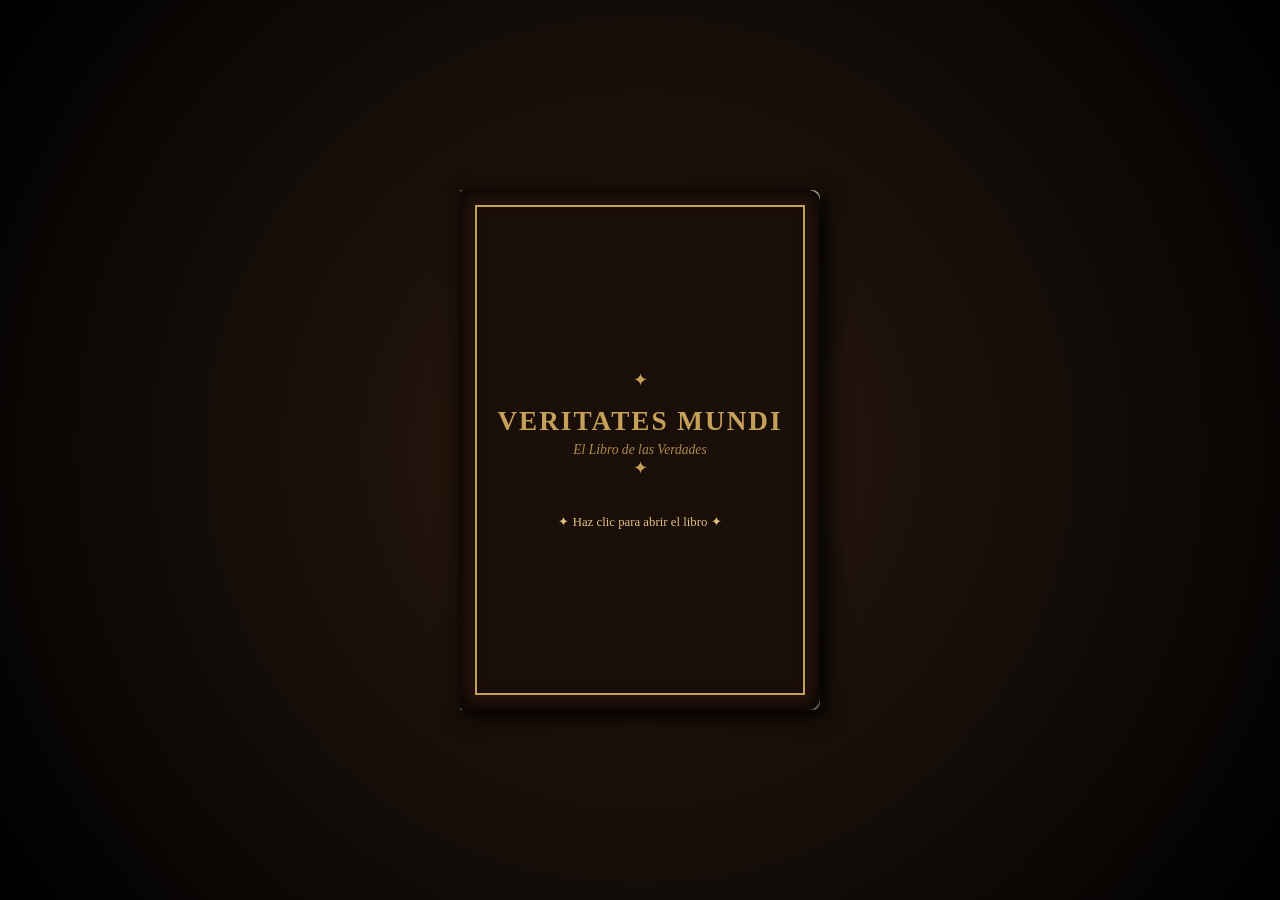
==== index.html @ 075aea76 "hola" ====
<!DOCTYPE html>
<html lang="es">
<head>
  <meta charset="UTF-8">
  <meta name="viewport" content="width=device-width, initial-scale=1.0">
  <title>Veritates Mundi — El Libro de las Verdades</title>
  
  <link rel="stylesheet" href="css/base.css">
  <link rel="stylesheet" href="css/book.css">
  <link rel="stylesheet" href="css/navigation.css">
  <link rel="stylesheet" href="css/animation.css">
</head>
<body>

  <!-- Fondo atmosférico de biblioteca -->
  <div class="bg-library"></div>

  <!-- Contenedor del Libro 3D -->
  <main class="book-container">
    <div class="book closed" id="book">
      
      <!-- Portada con doble cara 3D -->
      <div class="cover front-cover" id="cover-front">
        <!-- Cara Exterior (Frontal) -->
        <div class="cover-face cover-front-face">
          <div class="cover-design">
            <div class="ornament">✦</div>
            <h1 class="book-title">VERITATES MUNDI</h1>
            <p class="book-subtitle">El Libro de las Verdades</p>
            <div class="ornament">✦</div>
            <p class="click-hint">✦ Haz clic para abrir el libro ✦</p>
          </div>
        </div>
        <!-- Cara Interior (Visible al abrir) -->
        <div class="cover-face cover-back-face">
          <div class="inside-cover-design">
            <div class="watermark-symbol">⚖</div>
            <p class="ex-libris">EX LIBRIS VERITATIS</p>
            <p class="inside-quote">"La verdad prevalece sobre el tiempo y la incertidumbre."</p>
          </div>
        </div>
      </div>

      <!-- Hojas del Libro -->
      <div class="pages-container">
        
        <!-- Página 1: Introducción -->
        <section class="page page-1 active" id="page-1">
          <div class="page-content">
            <span class="page-number">PÁGINA I</span>
            <h2 class="page-title">Bienvenido a Veritates Mundi</h2>
            <div class="divider">✦ ✦ ✦</div>
            <p class="intro-text">
              Has abierto el compendio que alberga el análisis del conocimiento digital. Este artefacto combina la sabiduría analítica antigua con el rigor tecnológico moderno.
            </p>
            <p class="intro-text">
              Utiliza la navegación para explorar las herramientas de verificación de portales web y análisis profundo de manuscritos.
            </p>
          </div>
        </section>

        <!-- Página 2: Analizador URL (Reserva Fase 5) -->
        <section class="page page-2" id="page-2">
          <div class="page-content">
            <span class="page-number">PÁGINA II</span>
            <h2 class="page-title">Analizador de URL</h2>
            <div class="divider">✦ ✦ ✦</div>
            <p class="intro-text">Próximamente (Fase 5): Buscador y analizador de sitios web mediante URL con métricas simuladas de confiabilidad.</p>
          </div>
        </section>

        <!-- Página 3: Analizador de Documentos (Reserva Fase 7) -->
        <section class="page page-3" id="page-3">
          <div class="page-content">
            <span class="page-number">PÁGINA III</span>
            <h2 class="page-title">Analizador de Documentos</h2>
            <div class="divider">✦ ✦ ✦</div>
            <p class="intro-text">Próximamente (Fase 7): Análisis de archivos PDF / Word, visor interactivo y estimador de Inteligencia Artificial.</p>
          </div>
        </section>

      </div>

      <!-- Contratapa posterior -->
      <div class="cover back-cover"></div>
    </div>
  </main>

  <!-- Barra de Navegación UI -->
  <nav class="book-controls hidden" id="book-controls">
    <button id="btn-prev" class="nav-btn" disabled>&larr; Anterior</button>
    <span id="page-indicator" class="page-indicator">Página 1 de 3</span>
    <button id="btn-next" class="nav-btn">Siguiente &rarr;</button>
    <button id="btn-close" class="nav-btn close-btn">Cerrar Libro</button>
  </nav>

  <!-- Carga Modular de Scripts -->
  <script src="js/navigation.js" defer></script>
  <script src="js/book.js" defer></script>
  <script src="js/app.js" defer></script>
</body>
</html>
---- css/base.css ----
* {
  box-sizing: border-box;
  margin: 0;
  padding: 0;
}

body {
  font-family: 'Georgia', 'Times New Roman', serif;
  background-color: #050403;
  color: #2c221e;
  height: 100vh;
  display: flex;
  justify-content: center;
  align-items: center;
  overflow: hidden;
}

.bg-library {
  position: fixed;
  top: 0;
  left: 0;
  width: 100vw;
  height: 100vh;
  background: radial-gradient(circle at center, #2c1a0e 0%, #0d0906 70%, #000000 100%);
  z-index: -1;
}

.hidden {
  display: none !important;
}
---- css/book.css ----
.book-container {
  perspective: 1800px;
  display: flex;
  justify-content: center;
  align-items: center;
  width: 100%;
  height: 100%;
}

.book {
  width: 360px;
  height: 520px;
  position: relative;
  transform-style: preserve-3d;
  transition: transform 1s cubic-bezier(0.25, 1, 0.5, 1);
}

.book.closed {
  cursor: pointer;
}

.book.closed:hover {
  transform: scale(1.03) rotateY(-3deg);
}

.book.open {
  transform: translateX(170px);
}

/* Portada */
.cover.front-cover {
  position: absolute;
  width: 100%;
  height: 100%;
  transform-origin: left center;
  transform-style: preserve-3d;
  transition: transform 1.2s cubic-bezier(0.25, 1, 0.5, 1);
  z-index: 20;
}

.book.open .front-cover {
  transform: rotateY(-180deg);
}

/* Doble cara 3D */
.cover-face {
  position: absolute;
  width: 100%;
  height: 100%;
  backface-visibility: hidden;
  border-radius: 4px 12px 12px 4px;
  box-shadow: inset 0 0 20px #000, 5px 5px 25px rgba(0,0,0,0.8);
}

.cover-front-face {
  background: #23120b;
  transform: rotateY(0deg);
}

.cover-back-face {
  background: #1c0e08;
  transform: rotateY(180deg);
  border-radius: 12px 4px 4px 12px;
}

.cover-design {
  border: 2px solid #c5a059;
  margin: 15px;
  height: calc(100% - 30px);
  display: flex;
  flex-direction: column;
  justify-content: center;
  align-items: center;
  text-align: center;
  color: #c5a059;
  padding: 20px;
  background: rgba(0,0,0,0.25);
}

.inside-cover-design {
  border: 1px dashed #8c6d37;
  margin: 15px;
  height: calc(100% - 30px);
  display: flex;
  flex-direction: column;
  justify-content: center;
  align-items: center;
  text-align: center;
  color: #a8884d;
  padding: 20px;
  background: rgba(0, 0, 0, 0.4);
}

.watermark-symbol {
  font-size: 2.5rem;
  opacity: 0.4;
  margin-bottom: 10px;
}

.ex-libris {
  font-size: 0.9rem;
  letter-spacing: 2px;
  font-weight: bold;
  margin-bottom: 15px;
}

.inside-quote {
  font-size: 0.8rem;
  font-style: italic;
  opacity: 0.7;
  line-height: 1.4;
}

.book-title {
  font-size: 1.7rem;
  letter-spacing: 2px;
  margin: 15px 0 5px 0;
}

.book-subtitle {
  font-size: 0.85rem;
  font-style: italic;
  opacity: 0.85;
}

.ornament {
  font-size: 1.1rem;
  color: #c5a059;
}

.click-hint {
  margin-top: 35px;
  font-size: 0.8rem;
  color: #e2c083;
  animation: pulse 2s infinite;
}

/* Páginas */
.pages-container {
  width: 100%;
  height: 100%;
  position: absolute;
  background: #f2e8cf;
  border-radius: 2px 8px 8px 2px;
  box-shadow: inset 0 0 25px rgba(0,0,0,0.2), 5px 5px 15px rgba(0,0,0,0.5);
}

.page {
  position: absolute;
  width: 100%;
  height: 100%;
  padding: 40px 30px;
  opacity: 0;
  pointer-events: none;
  transition: opacity 0.4s ease-in-out;
}

.page.active {
  opacity: 1;
  pointer-events: auto;
}

.page-content {
  height: 100%;
  display: flex;
  flex-direction: column;
  align-items: center;
  text-align: center;
}

.page-number {
  font-size: 0.75rem;
  letter-spacing: 1px;
  color: #8b5a2b;
  margin-bottom: 15px;
}

.page-title {
  font-size: 1.35rem;
  color: #3d2612;
  margin-bottom: 8px;
}

.divider {
  font-size: 0.7rem;
  color: #c5a059;
  letter-spacing: 4px;
  margin-bottom: 20px;
}

.intro-text {
  font-size: 0.95rem;
  line-height: 1.6;
  color: #4a3728;
  margin-bottom: 15px;
}

.back-cover {
  position: absolute;
  width: 100%;
  height: 100%;
  background: #1a0b06;
  border-radius: 4px 12px 12px 4px;
  box-shadow: inset 0 0 20px #000;
  transform: translateZ(-4px);
}
---- css/navigation.css ----
.book-controls {
  position: fixed;
  bottom: 25px;
  display: flex;
  align-items: center;
  gap: 12px;
  background: rgba(15, 10, 6, 0.92);
  padding: 10px 22px;
  border-radius: 25px;
  border: 1px solid #c5a059;
  box-shadow: 0 4px 20px rgba(0,0,0,0.7);
  z-index: 100;
}

.nav-btn {
  background: transparent;
  border: 1px solid #c5a059;
  color: #c5a059;
  padding: 7px 16px;
  border-radius: 4px;
  cursor: pointer;
  font-family: inherit;
  font-size: 0.85rem;
  transition: all 0.3s ease;
}

.nav-btn:hover:not(:disabled) {
  background: #c5a059;
  color: #1a1008;
}

.nav-btn:disabled {
  opacity: 0.3;
  cursor: not-allowed;
}

.close-btn {
  border-color: #a84b4b;
  color: #e07a7a;
}

.close-btn:hover:not(:disabled) {
  background: #a84b4b;
  color: #fff;
}

.page-indicator {
  color: #f2e8cf;
  font-size: 0.85rem;
  margin: 0 8px;
}
---- css/animation.css ----
@keyframes pulse {
  0%, 100% { opacity: 0.4; }
  50% { opacity: 1; }
}
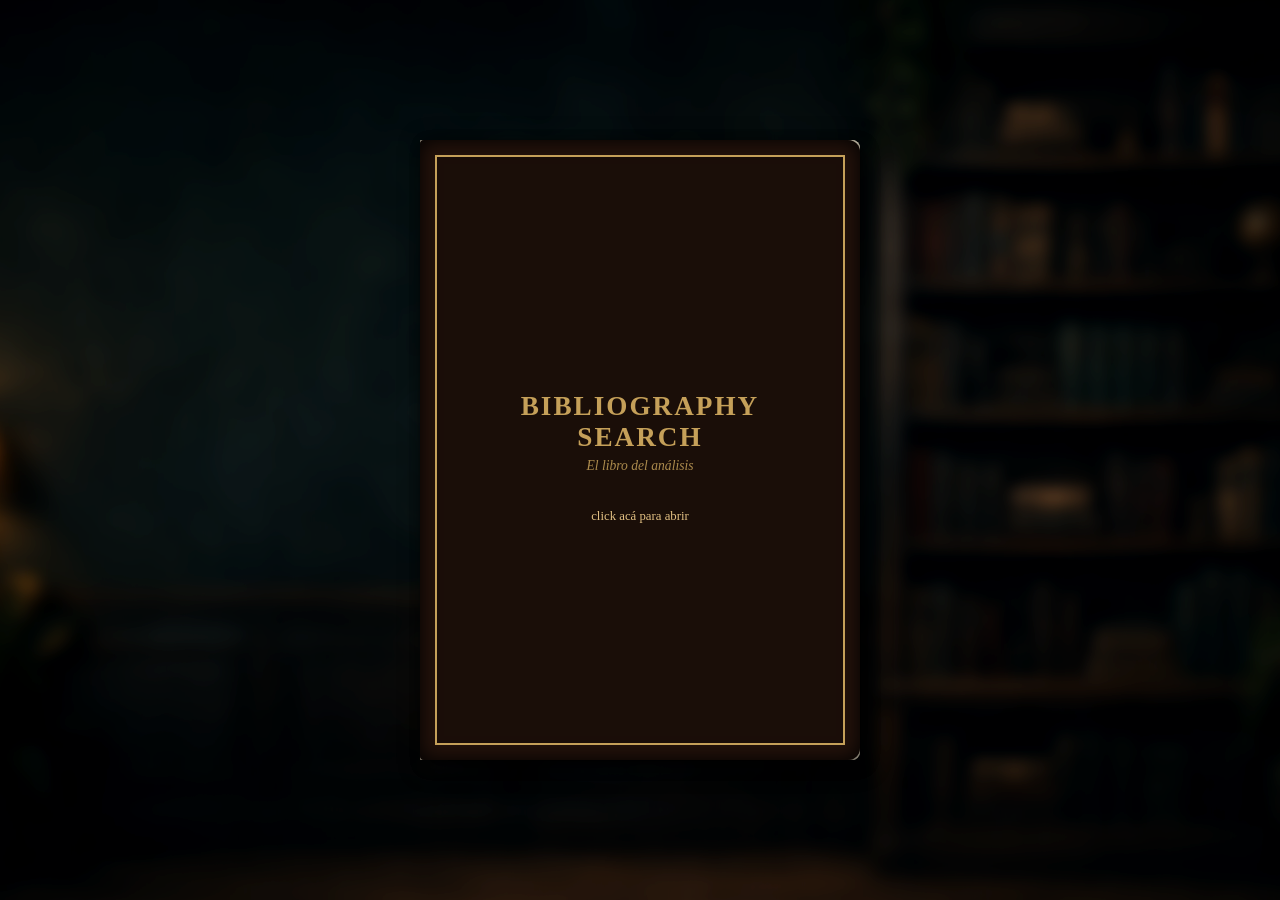
==== commit 2a6a6778: "dia 2" ====
--- a/index.html
+++ b/index.html
@@ -3,7 +3,7 @@
 <head>
   <meta charset="UTF-8">
   <meta name="viewport" content="width=device-width, initial-scale=1.0">
-  <title>Veritates Mundi — El Libro de las Verdades</title>
+  <title>Bibliography Search — El libro e análisis</title>
   
   <link rel="stylesheet" href="css/base.css">
   <link rel="stylesheet" href="css/book.css">
@@ -12,89 +12,93 @@
 </head>
 <body>
 
-  <!-- Fondo atmosférico de biblioteca -->
   <div class="bg-library"></div>
 
-  <!-- Contenedor del Libro 3D -->
   <main class="book-container">
     <div class="book closed" id="book">
       
-      <!-- Portada con doble cara 3D -->
+      <!-- PORTADA Y SU REVERSO (ANÁLISIS URL) -->
       <div class="cover front-cover" id="cover-front">
-        <!-- Cara Exterior (Frontal) -->
         <div class="cover-face cover-front-face">
           <div class="cover-design">
-            <div class="ornament">✦</div>
-            <h1 class="book-title">VERITATES MUNDI</h1>
-            <p class="book-subtitle">El Libro de las Verdades</p>
-            <div class="ornament">✦</div>
-            <p class="click-hint">✦ Haz clic para abrir el libro ✦</p>
+            <h1 class="book-title">BIBLIOGRAPHY SEARCH</h1>
+            <p class="book-subtitle">El libro del análisis</p>
+            <p class="click-hint">click acá para abrir</p>
           </div>
         </div>
-        <!-- Cara Interior (Visible al abrir) -->
         <div class="cover-face cover-back-face">
-          <div class="inside-cover-design">
-            <div class="watermark-symbol">⚖</div>
-            <p class="ex-libris">EX LIBRIS VERITATIS</p>
-            <p class="inside-quote">"La verdad prevalece sobre el tiempo y la incertidumbre."</p>
+          <div class="page-content">
+            <span class="page-number">PÁGINA I</span>
+            <h2 class="page-title">Análisis URL</h2>
+            <div class="divider">✦ ✦ ✦</div>
+            <p class="intro-text">[Aquí irá la herramienta del Analizador de URL]</p>
           </div>
         </div>
       </div>
 
-      <!-- Hojas del Libro -->
+      <!-- HOJAS INTERNAS EN 3D -->
       <div class="pages-container">
         
-        <!-- Página 1: Introducción -->
-        <section class="page page-1 active" id="page-1">
-          <div class="page-content">
-            <span class="page-number">PÁGINA I</span>
-            <h2 class="page-title">Bienvenido a Veritates Mundi</h2>
-            <div class="divider">✦ ✦ ✦</div>
-            <p class="intro-text">
-              Has abierto el compendio que alberga el análisis del conocimiento digital. Este artefacto combina la sabiduría analítica antigua con el rigor tecnológico moderno.
-            </p>
-            <p class="intro-text">
-              Utiliza la navegación para explorar las herramientas de verificación de portales web y análisis profundo de manuscritos.
-            </p>
+        <!-- HOJA 1:
+             - Frente: Instrucciones URL
+             - Reverso: Análisis PDF
+        -->
+        <div class="paper" id="paper-1">
+          <div class="paper-face paper-front">
+            <div class="page-content">
+              <span class="page-number">PÁGINA II</span>
+              <h2 class="page-title">Instrucciones de Uso</h2>
+              <div class="divider">✦ ✦ ✦</div>
+              <p class="intro-text">
+                Ingresa una dirección URL en el panel izquierdo para evaluar la veracidad y métricas de confiabilidad del portal web.
+              </p>
+            </div>
           </div>
-        </section>
+          <div class="paper-face paper-back">
+            <div class="page-content">
+              <span class="page-number">PÁGINA III</span>
+              <h2 class="page-title">Análisis PDF</h2>
+              <div class="divider">✦ ✦ ✦</div>
+              <p class="intro-text">[Aquí irá la herramienta de lectura y análisis de PDF]</p>
+            </div>
+          </div>
+        </div>
 
-        <!-- Página 2: Analizador URL (Reserva Fase 5) -->
-        <section class="page page-2" id="page-2">
-          <div class="page-content">
-            <span class="page-number">PÁGINA II</span>
-            <h2 class="page-title">Analizador de URL</h2>
-            <div class="divider">✦ ✦ ✦</div>
-            <p class="intro-text">Próximamente (Fase 5): Buscador y analizador de sitios web mediante URL con métricas simuladas de confiabilidad.</p>
+        <!-- HOJA 2:
+             - Frente: Instrucciones PDF
+        -->
+        <div class="paper" id="paper-2">
+          <div class="paper-face paper-front">
+            <div class="page-content">
+              <span class="page-number">PÁGINA IV</span>
+              <h2 class="page-title">Instrucciones de Uso</h2>
+              <div class="divider">✦ ✦ ✦</div>
+              <p class="intro-text">
+                Sube un archivo en formato PDF/Word a la herramienta de la izquierda para escanear su autenticidad mediante IA.
+              </p>
+            </div>
           </div>
-        </section>
-
-        <!-- Página 3: Analizador de Documentos (Reserva Fase 7) -->
-        <section class="page page-3" id="page-3">
-          <div class="page-content">
-            <span class="page-number">PÁGINA III</span>
-            <h2 class="page-title">Analizador de Documentos</h2>
-            <div class="divider">✦ ✦ ✦</div>
-            <p class="intro-text">Próximamente (Fase 7): Análisis de archivos PDF / Word, visor interactivo y estimador de Inteligencia Artificial.</p>
+          <div class="paper-face paper-back">
+            <div class="page-content">
+              <span class="page-number">FIN</span>
+              <h2 class="page-title">Fin del Tomo</h2>
+            </div>
           </div>
-        </section>
+        </div>
 
       </div>
 
-      <!-- Contratapa posterior -->
       <div class="cover back-cover"></div>
     </div>
   </main>
 
-  <!-- Barra de Navegación UI -->
   <nav class="book-controls hidden" id="book-controls">
     <button id="btn-prev" class="nav-btn" disabled>&larr; Anterior</button>
-    <span id="page-indicator" class="page-indicator">Página 1 de 3</span>
+    <span id="page-indicator" class="page-indicator">Sección 1 de 2</span>
     <button id="btn-next" class="nav-btn">Siguiente &rarr;</button>
     <button id="btn-close" class="nav-btn close-btn">Cerrar Libro</button>
   </nav>
 
-  <!-- Carga Modular de Scripts -->
   <script src="js/navigation.js" defer></script>
   <script src="js/book.js" defer></script>
   <script src="js/app.js" defer></script>
--- a/css/base.css
+++ b/css/base.css
@@ -5,26 +5,60 @@
 }
 
 body {
-  font-family: 'Georgia', 'Times New Roman', serif;
-  background-color: #050403;
-  color: #2c221e;
+  margin: 0;
+  padding: 0;
+  width: 100vw;
   height: 100vh;
-  display: flex;
-  justify-content: center;
-  align-items: center;
   overflow: hidden;
+  position: relative;
+  font-family: 'Cinzel', serif, Georgia;
 }
 
+/* FONDO FIJO, DIFUMINADO Y OSCURECIDO */
+body::before {
+  content: '';
+  position: fixed;
+  top: -20px;
+  left: -20px;
+  right: -20px;
+  bottom: -20px;
+  z-index: -1;
+  background-image: url('assets/background.png'); /* Ajusta la ruta a tu imagen */
+  background-size: cover;
+  background-position: center;
+  background-repeat: no-repeat;
+  
+  /* Filtros para desenfocar y oscurecer */
+  filter: blur(8px) brightness(1.9) contrast(1.1);
+  
+  /* Evita bordes blancos causados por el blur */
+  transform: scale(1.05);
+}
+
+/* OVERLAY ADICIONAL PARA OSCURECER DE FORMA UNIFORME */
 .bg-library {
   position: fixed;
   top: 0;
   left: 0;
-  width: 100vw;
-  height: 100vh;
-  background: radial-gradient(circle at center, #2c1a0e 0%, #0d0906 70%, #000000 100%);
+  width: 100%;
+  height: 100%;
+  background: rgba(0, 0, 0, 0.35); /* Capa extra de oscuridad */
   z-index: -1;
+  pointer-events: none;
 }
-
 .hidden {
   display: none !important;
+}
+@media (max-width: 768px) {
+  body::before {
+    /* Enfoca el lado derecho donde están la biblioteca y la luz */
+    background-position: 75% center;
+    
+    /* Menos desenfoque y más brillo para que se reconozca el entorno */
+    filter: blur(2px) brightness(0.85) contrast(1.05);
+  }
+
+  .bg-library {
+    background: rgba(0, 0, 0, 0.15); /* Capa casi transparente */
+  }
 }
--- a/css/book.css
+++ b/css/book.css
@@ -1,18 +1,25 @@
 .book-container {
-  perspective: 1800px;
+  perspective: 2000px;
+  position: fixed;
+  top: 0;
+  left: 0;
+  width: 100vw;
+  height: 100vh;
   display: flex;
   justify-content: center;
   align-items: center;
-  width: 100%;
-  height: 100%;
+  z-index: 10;
+  pointer-events: none;
 }
 
 .book {
-  width: 360px;
-  height: 520px;
+  width: 440px;
+  height: 620px;
   position: relative;
   transform-style: preserve-3d;
   transition: transform 1s cubic-bezier(0.25, 1, 0.5, 1);
+  pointer-events: auto;
+  margin: 0 auto;
 }
 
 .book.closed {
@@ -24,10 +31,10 @@
 }
 
 .book.open {
-  transform: translateX(170px);
-}
-
-/* Portada */
+  transform: translateX(180px);
+}
+
+/* PORTADA */
 .cover.front-cover {
   position: absolute;
   width: 100%;
@@ -35,19 +42,19 @@
   transform-origin: left center;
   transform-style: preserve-3d;
   transition: transform 1.2s cubic-bezier(0.25, 1, 0.5, 1);
-  z-index: 20;
+  z-index: 30;
 }
 
 .book.open .front-cover {
   transform: rotateY(-180deg);
 }
 
-/* Doble cara 3D */
 .cover-face {
   position: absolute;
   width: 100%;
   height: 100%;
   backface-visibility: hidden;
+  -webkit-backface-visibility: hidden;
   border-radius: 4px 12px 12px 4px;
   box-shadow: inset 0 0 20px #000, 5px 5px 25px rgba(0,0,0,0.8);
 }
@@ -57,10 +64,14 @@
   transform: rotateY(0deg);
 }
 
+/* Lado interno de portada: PÁGINA I (Análisis URL) */
 .cover-back-face {
-  background: #1c0e08;
-  transform: rotateY(180deg);
+  background: #f2e8cf;
+  transform: rotateY(-180deg); /* Invertido para alineación exacta */
   border-radius: 12px 4px 4px 12px;
+  color: #2c221e;
+  padding: 40px 30px;
+  box-shadow: inset -10px 0 20px rgba(0,0,0,0.15);
 }
 
 .cover-design {
@@ -77,87 +88,61 @@
   background: rgba(0,0,0,0.25);
 }
 
-.inside-cover-design {
-  border: 1px dashed #8c6d37;
-  margin: 15px;
-  height: calc(100% - 30px);
-  display: flex;
-  flex-direction: column;
-  justify-content: center;
-  align-items: center;
-  text-align: center;
-  color: #a8884d;
-  padding: 20px;
-  background: rgba(0, 0, 0, 0.4);
-}
-
-.watermark-symbol {
-  font-size: 2.5rem;
-  opacity: 0.4;
-  margin-bottom: 10px;
-}
-
-.ex-libris {
-  font-size: 0.9rem;
-  letter-spacing: 2px;
-  font-weight: bold;
-  margin-bottom: 15px;
-}
-
-.inside-quote {
-  font-size: 0.8rem;
-  font-style: italic;
-  opacity: 0.7;
-  line-height: 1.4;
-}
-
-.book-title {
-  font-size: 1.7rem;
-  letter-spacing: 2px;
-  margin: 15px 0 5px 0;
-}
-
-.book-subtitle {
-  font-size: 0.85rem;
-  font-style: italic;
-  opacity: 0.85;
-}
-
-.ornament {
-  font-size: 1.1rem;
-  color: #c5a059;
-}
-
-.click-hint {
-  margin-top: 35px;
-  font-size: 0.8rem;
-  color: #e2c083;
-  animation: pulse 2s infinite;
-}
-
-/* Páginas */
+.book-title { font-size: 1.7rem; letter-spacing: 2px; margin: 15px 0 5px; }
+.book-subtitle { font-size: 0.85rem; font-style: italic; opacity: 0.85; }
+.ornament { font-size: 1.1rem; color: #c5a059; }
+.click-hint { margin-top: 35px; font-size: 0.8rem; color: #e2c083; animation: pulse 2s infinite; }
+
+/* HOJAS INTERNAS 3D */
 .pages-container {
   width: 100%;
   height: 100%;
   position: absolute;
+  transform-style: preserve-3d;
+}
+
+.paper {
+  position: absolute;
+  width: 100%;
+  height: 100%;
+  transform-origin: left center;
+  transform-style: preserve-3d;
+  transition: transform 0.9s cubic-bezier(0.645, 0.045, 0.355, 1);
+}
+
+#paper-1 { z-index: 20; }
+#paper-2 { z-index: 10; }
+
+.paper.flipped {
+  transform: rotateY(-180deg);
+  z-index: 50 !important; /* Superpone a la portada interna sin fallos de render */
+}
+
+.paper-face {
+  position: absolute;
+  width: 100%;
+  height: 100%;
+  padding: 40px 30px;
   background: #f2e8cf;
+  backface-visibility: hidden;
+  -webkit-backface-visibility: hidden;
+}
+
+/* Cara Frontal de la hoja (Se ve a la derecha) */
+.paper-front {
+  transform: rotateY(0deg);
   border-radius: 2px 8px 8px 2px;
-  box-shadow: inset 0 0 25px rgba(0,0,0,0.2), 5px 5px 15px rgba(0,0,0,0.5);
-}
-
-.page {
-  position: absolute;
-  width: 100%;
-  height: 100%;
-  padding: 40px 30px;
-  opacity: 0;
-  pointer-events: none;
-  transition: opacity 0.4s ease-in-out;
-}
-
-.page.active {
-  opacity: 1;
-  pointer-events: auto;
+  box-shadow: inset 10px 0 20px rgba(0,0,0,0.15), 5px 5px 15px rgba(0,0,0,0.3);
+}
+
+/* Cara Trasera de la hoja (Se ve a la izquierda al voltear: PÁGINA III - Análisis PDF) */
+.paper-back {
+  transform: rotateY(-180deg); /* Corregido signo para ocultar la cara frontal */
+  border-radius: 8px 2px 2px 8px;
+  box-shadow: inset -10px 0 20px rgba(0,0,0,0.15), -5px 5px 15px rgba(0,0,0,0.3);
+  backface-visibility: hidden;
+  -webkit-backface-visibility: hidden;
+  transform-style: preserve-3d;
 }
 
 .page-content {
@@ -168,32 +153,10 @@
   text-align: center;
 }
 
-.page-number {
-  font-size: 0.75rem;
-  letter-spacing: 1px;
-  color: #8b5a2b;
-  margin-bottom: 15px;
-}
-
-.page-title {
-  font-size: 1.35rem;
-  color: #3d2612;
-  margin-bottom: 8px;
-}
-
-.divider {
-  font-size: 0.7rem;
-  color: #c5a059;
-  letter-spacing: 4px;
-  margin-bottom: 20px;
-}
-
-.intro-text {
-  font-size: 0.95rem;
-  line-height: 1.6;
-  color: #4a3728;
-  margin-bottom: 15px;
-}
+.page-number { font-size: 0.75rem; letter-spacing: 1px; color: #8b5a2b; margin-bottom: 15px; }
+.page-title { font-size: 1.35rem; color: #3d2612; margin-bottom: 8px; }
+.divider { font-size: 0.7rem; color: #c5a059; letter-spacing: 4px; margin-bottom: 20px; }
+.intro-text { font-size: 0.95rem; line-height: 1.6; color: #4a3728; margin-bottom: 15px; }
 
 .back-cover {
   position: absolute;
@@ -203,4 +166,54 @@
   border-radius: 4px 12px 12px 4px;
   box-shadow: inset 0 0 20px #000;
   transform: translateZ(-4px);
+}
+@media (max-width: 768px) {
+  .book-container {
+    perspective: 1000px;
+    overflow: hidden; /* Evita cualquier barra de desplazamiento accidental */
+  }
+
+  .book {
+    /* Tamaño dinámico basado en la pantalla */
+    width: 68vw;
+    max-width: 260px;
+    height: 60vh;
+    max-height: 400px;
+  }
+
+  /* Centrado exacto al abrir en móviles */
+  .book.open {
+    transform: translateX(28vw) scale(0.85);
+  }
+
+  .paper-face, .cover-back-face {
+    padding: 18px 12px;
+  }
+
+  .book-title {
+    font-size: 1.1rem;
+  }
+
+  .page-title {
+    font-size: 1rem;
+  }
+
+  .intro-text {
+    font-size: 0.75rem;
+    line-height: 1.3;
+  }
+}
+
+/* Para pantallas muy estrechas (≤ 420px) */
+@media (max-width: 420px) {
+  .book {
+    width: 65vw;
+    max-width: 230px;
+    height: 55vh;
+    max-height: 360px;
+  }
+
+  .book.open {
+    transform: translateX(25vw) scale(0.78);
+  }
 }
--- a/css/navigation.css
+++ b/css/navigation.css
@@ -1,15 +1,23 @@
 .book-controls {
   position: fixed;
-  bottom: 25px;
+  bottom: 30px;
+  left: 50%;
+  transform: translateX(-50%); /* Centrado horizontal absoluto */
   display: flex;
   align-items: center;
-  gap: 12px;
-  background: rgba(15, 10, 6, 0.92);
-  padding: 10px 22px;
-  border-radius: 25px;
+  gap: 15px;
+  background: rgba(20, 10, 5, 0.85);
+  padding: 12px 24px;
+  border-radius: 30px;
   border: 1px solid #c5a059;
-  box-shadow: 0 4px 20px rgba(0,0,0,0.7);
+  box-shadow: 0 10px 25px rgba(0, 0, 0, 0.6);
   z-index: 100;
+  transition: opacity 0.4s ease, transform 0.4s ease;
+}
+.book-controls.hidden {
+  opacity: 0;
+  pointer-events: none;
+  transform: translate(-50%, 20px); /* Transición suave al ocultarse */
 }
 
 .nav-btn {
@@ -48,4 +56,36 @@
   color: #f2e8cf;
   font-size: 0.85rem;
   margin: 0 8px;
+}
+/* ==========================================
+   CONTROLES RESPONSIVOS EN MÓVILES
+   ========================================== */
+
+@media (max-width: 768px) {
+  .book-controls {
+    bottom: 12px;
+    width: 94vw;
+    max-width: 380px;
+    padding: 6px 8px;
+    gap: 4px;
+    box-sizing: border-box;
+    display: flex;
+    flex-wrap: nowrap; /* Evita que el botón de cerrar baje a otra línea */
+    justify-content: space-between;
+    align-items: center;
+  }
+
+  .nav-btn {
+    padding: 5px 6px;
+    font-size: 0.65rem;
+    white-space: nowrap;
+    flex-shrink: 0;
+  }
+
+  .page-indicator {
+    font-size: 0.65rem;
+    white-space: nowrap;
+    text-align: center;
+    flex-shrink: 1;
+  }
 }
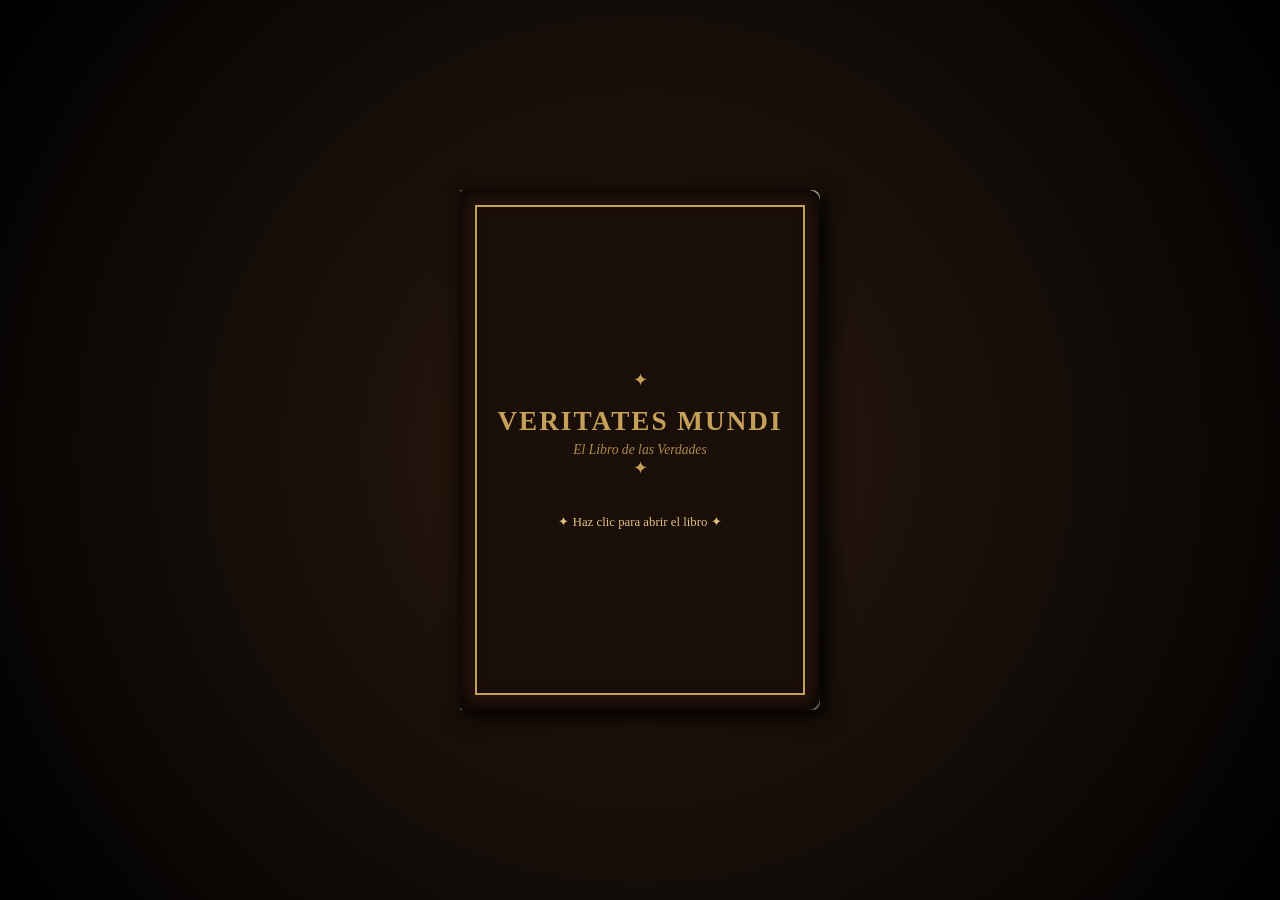
==== commit 78508b18: "Pruebas con la ia" ====
--- a/index.html
+++ b/index.html
@@ -3,7 +3,7 @@
 <head>
   <meta charset="UTF-8">
   <meta name="viewport" content="width=device-width, initial-scale=1.0">
-  <title>Bibliography Search — El libro e análisis</title>
+  <title>Veritates Mundi — El Libro de las Verdades</title>
   
   <link rel="stylesheet" href="css/base.css">
   <link rel="stylesheet" href="css/book.css">
@@ -12,93 +12,89 @@
 </head>
 <body>
 
+  <!-- Fondo atmosférico de biblioteca -->
   <div class="bg-library"></div>
 
+  <!-- Contenedor del Libro 3D -->
   <main class="book-container">
     <div class="book closed" id="book">
       
-      <!-- PORTADA Y SU REVERSO (ANÁLISIS URL) -->
+      <!-- Portada con doble cara 3D -->
       <div class="cover front-cover" id="cover-front">
+        <!-- Cara Exterior (Frontal) -->
         <div class="cover-face cover-front-face">
           <div class="cover-design">
-            <h1 class="book-title">BIBLIOGRAPHY SEARCH</h1>
-            <p class="book-subtitle">El libro del análisis</p>
-            <p class="click-hint">click acá para abrir</p>
+            <div class="ornament">✦</div>
+            <h1 class="book-title">VERITATES MUNDI</h1>
+            <p class="book-subtitle">El Libro de las Verdades</p>
+            <div class="ornament">✦</div>
+            <p class="click-hint">✦ Haz clic para abrir el libro ✦</p>
           </div>
         </div>
+        <!-- Cara Interior (Visible al abrir) -->
         <div class="cover-face cover-back-face">
-          <div class="page-content">
-            <span class="page-number">PÁGINA I</span>
-            <h2 class="page-title">Análisis URL</h2>
-            <div class="divider">✦ ✦ ✦</div>
-            <p class="intro-text">[Aquí irá la herramienta del Analizador de URL]</p>
+          <div class="inside-cover-design">
+            <div class="watermark-symbol">⚖</div>
+            <p class="ex-libris">EX LIBRIS VERITATIS</p>
+            <p class="inside-quote">"La verdad prevalece sobre el tiempo y la incertidumbre."</p>
           </div>
         </div>
       </div>
 
-      <!-- HOJAS INTERNAS EN 3D -->
+      <!-- Hojas del Libro -->
       <div class="pages-container">
         
-        <!-- HOJA 1:
-             - Frente: Instrucciones URL
-             - Reverso: Análisis PDF
-        -->
-        <div class="paper" id="paper-1">
-          <div class="paper-face paper-front">
-            <div class="page-content">
-              <span class="page-number">PÁGINA II</span>
-              <h2 class="page-title">Instrucciones de Uso</h2>
-              <div class="divider">✦ ✦ ✦</div>
-              <p class="intro-text">
-                Ingresa una dirección URL en el panel izquierdo para evaluar la veracidad y métricas de confiabilidad del portal web.
-              </p>
-            </div>
+        <!-- Página 1: Introducción -->
+        <section class="page page-1 active" id="page-1">
+          <div class="page-content">
+            <span class="page-number">PÁGINA I</span>
+            <h2 class="page-title">Bienvenido a Veritates Mundi</h2>
+            <div class="divider">✦ ✦ ✦</div>
+            <p class="intro-text">
+              Has abierto el compendio que alberga el análisis del conocimiento digital. Este artefacto combina la sabiduría analítica antigua con el rigor tecnológico moderno.
+            </p>
+            <p class="intro-text">
+              Utiliza la navegación para explorar las herramientas de verificación de portales web y análisis profundo de manuscritos.
+            </p>
           </div>
-          <div class="paper-face paper-back">
-            <div class="page-content">
-              <span class="page-number">PÁGINA III</span>
-              <h2 class="page-title">Análisis PDF</h2>
-              <div class="divider">✦ ✦ ✦</div>
-              <p class="intro-text">[Aquí irá la herramienta de lectura y análisis de PDF]</p>
-            </div>
+        </section>
+
+        <!-- Página 2: Analizador URL (Reserva Fase 5) -->
+        <section class="page page-2" id="page-2">
+          <div class="page-content">
+            <span class="page-number">PÁGINA II</span>
+            <h2 class="page-title">Analizador de URL</h2>
+            <div class="divider">✦ ✦ ✦</div>
+            <p class="intro-text">Próximamente (Fase 5): Buscador y analizador de sitios web mediante URL con métricas simuladas de confiabilidad.</p>
           </div>
-        </div>
+        </section>
 
-        <!-- HOJA 2:
-             - Frente: Instrucciones PDF
-        -->
-        <div class="paper" id="paper-2">
-          <div class="paper-face paper-front">
-            <div class="page-content">
-              <span class="page-number">PÁGINA IV</span>
-              <h2 class="page-title">Instrucciones de Uso</h2>
-              <div class="divider">✦ ✦ ✦</div>
-              <p class="intro-text">
-                Sube un archivo en formato PDF/Word a la herramienta de la izquierda para escanear su autenticidad mediante IA.
-              </p>
-            </div>
+        <!-- Página 3: Analizador de Documentos (Reserva Fase 7) -->
+        <section class="page page-3" id="page-3">
+          <div class="page-content">
+            <span class="page-number">PÁGINA III</span>
+            <h2 class="page-title">Analizador de Documentos</h2>
+            <div class="divider">✦ ✦ ✦</div>
+            <p class="intro-text">Próximamente (Fase 7): Análisis de archivos PDF / Word, visor interactivo y estimador de Inteligencia Artificial.</p>
           </div>
-          <div class="paper-face paper-back">
-            <div class="page-content">
-              <span class="page-number">FIN</span>
-              <h2 class="page-title">Fin del Tomo</h2>
-            </div>
-          </div>
-        </div>
+        </section>
 
       </div>
 
+      <!-- Contratapa posterior -->
       <div class="cover back-cover"></div>
     </div>
   </main>
 
+  <!-- Barra de Navegación UI -->
   <nav class="book-controls hidden" id="book-controls">
     <button id="btn-prev" class="nav-btn" disabled>&larr; Anterior</button>
-    <span id="page-indicator" class="page-indicator">Sección 1 de 2</span>
+    <span id="page-indicator" class="page-indicator">Página 1 de 3</span>
     <button id="btn-next" class="nav-btn">Siguiente &rarr;</button>
     <button id="btn-close" class="nav-btn close-btn">Cerrar Libro</button>
   </nav>
 
+  <!-- Carga Modular de Scripts -->
   <script src="js/navigation.js" defer></script>
   <script src="js/book.js" defer></script>
   <script src="js/app.js" defer></script>
--- a/css/base.css
+++ b/css/base.css
@@ -5,60 +5,26 @@
 }
 
 body {
-  margin: 0;
-  padding: 0;
-  width: 100vw;
+  font-family: 'Georgia', 'Times New Roman', serif;
+  background-color: #050403;
+  color: #2c221e;
   height: 100vh;
+  display: flex;
+  justify-content: center;
+  align-items: center;
   overflow: hidden;
-  position: relative;
-  font-family: 'Cinzel', serif, Georgia;
 }
 
-/* FONDO FIJO, DIFUMINADO Y OSCURECIDO */
-body::before {
-  content: '';
-  position: fixed;
-  top: -20px;
-  left: -20px;
-  right: -20px;
-  bottom: -20px;
-  z-index: -1;
-  background-image: url('assets/background.png'); /* Ajusta la ruta a tu imagen */
-  background-size: cover;
-  background-position: center;
-  background-repeat: no-repeat;
-  
-  /* Filtros para desenfocar y oscurecer */
-  filter: blur(8px) brightness(1.9) contrast(1.1);
-  
-  /* Evita bordes blancos causados por el blur */
-  transform: scale(1.05);
-}
-
-/* OVERLAY ADICIONAL PARA OSCURECER DE FORMA UNIFORME */
 .bg-library {
   position: fixed;
   top: 0;
   left: 0;
-  width: 100%;
-  height: 100%;
-  background: rgba(0, 0, 0, 0.35); /* Capa extra de oscuridad */
+  width: 100vw;
+  height: 100vh;
+  background: radial-gradient(circle at center, #2c1a0e 0%, #0d0906 70%, #000000 100%);
   z-index: -1;
-  pointer-events: none;
 }
+
 .hidden {
   display: none !important;
-}
-@media (max-width: 768px) {
-  body::before {
-    /* Enfoca el lado derecho donde están la biblioteca y la luz */
-    background-position: 75% center;
-    
-    /* Menos desenfoque y más brillo para que se reconozca el entorno */
-    filter: blur(2px) brightness(0.85) contrast(1.05);
-  }
-
-  .bg-library {
-    background: rgba(0, 0, 0, 0.15); /* Capa casi transparente */
-  }
 }
--- a/css/book.css
+++ b/css/book.css
@@ -1,25 +1,18 @@
 .book-container {
-  perspective: 2000px;
-  position: fixed;
-  top: 0;
-  left: 0;
-  width: 100vw;
-  height: 100vh;
+  perspective: 1800px;
   display: flex;
   justify-content: center;
   align-items: center;
-  z-index: 10;
-  pointer-events: none;
+  width: 100%;
+  height: 100%;
 }
 
 .book {
-  width: 440px;
-  height: 620px;
+  width: 360px;
+  height: 520px;
   position: relative;
   transform-style: preserve-3d;
   transition: transform 1s cubic-bezier(0.25, 1, 0.5, 1);
-  pointer-events: auto;
-  margin: 0 auto;
 }
 
 .book.closed {
@@ -31,10 +24,10 @@
 }
 
 .book.open {
-  transform: translateX(180px);
-}
-
-/* PORTADA */
+  transform: translateX(170px);
+}
+
+/* Portada */
 .cover.front-cover {
   position: absolute;
   width: 100%;
@@ -42,19 +35,19 @@
   transform-origin: left center;
   transform-style: preserve-3d;
   transition: transform 1.2s cubic-bezier(0.25, 1, 0.5, 1);
-  z-index: 30;
+  z-index: 20;
 }
 
 .book.open .front-cover {
   transform: rotateY(-180deg);
 }
 
+/* Doble cara 3D */
 .cover-face {
   position: absolute;
   width: 100%;
   height: 100%;
   backface-visibility: hidden;
-  -webkit-backface-visibility: hidden;
   border-radius: 4px 12px 12px 4px;
   box-shadow: inset 0 0 20px #000, 5px 5px 25px rgba(0,0,0,0.8);
 }
@@ -64,14 +57,10 @@
   transform: rotateY(0deg);
 }
 
-/* Lado interno de portada: PÁGINA I (Análisis URL) */
 .cover-back-face {
-  background: #f2e8cf;
-  transform: rotateY(-180deg); /* Invertido para alineación exacta */
+  background: #1c0e08;
+  transform: rotateY(180deg);
   border-radius: 12px 4px 4px 12px;
-  color: #2c221e;
-  padding: 40px 30px;
-  box-shadow: inset -10px 0 20px rgba(0,0,0,0.15);
 }
 
 .cover-design {
@@ -88,61 +77,87 @@
   background: rgba(0,0,0,0.25);
 }
 
-.book-title { font-size: 1.7rem; letter-spacing: 2px; margin: 15px 0 5px; }
-.book-subtitle { font-size: 0.85rem; font-style: italic; opacity: 0.85; }
-.ornament { font-size: 1.1rem; color: #c5a059; }
-.click-hint { margin-top: 35px; font-size: 0.8rem; color: #e2c083; animation: pulse 2s infinite; }
-
-/* HOJAS INTERNAS 3D */
+.inside-cover-design {
+  border: 1px dashed #8c6d37;
+  margin: 15px;
+  height: calc(100% - 30px);
+  display: flex;
+  flex-direction: column;
+  justify-content: center;
+  align-items: center;
+  text-align: center;
+  color: #a8884d;
+  padding: 20px;
+  background: rgba(0, 0, 0, 0.4);
+}
+
+.watermark-symbol {
+  font-size: 2.5rem;
+  opacity: 0.4;
+  margin-bottom: 10px;
+}
+
+.ex-libris {
+  font-size: 0.9rem;
+  letter-spacing: 2px;
+  font-weight: bold;
+  margin-bottom: 15px;
+}
+
+.inside-quote {
+  font-size: 0.8rem;
+  font-style: italic;
+  opacity: 0.7;
+  line-height: 1.4;
+}
+
+.book-title {
+  font-size: 1.7rem;
+  letter-spacing: 2px;
+  margin: 15px 0 5px 0;
+}
+
+.book-subtitle {
+  font-size: 0.85rem;
+  font-style: italic;
+  opacity: 0.85;
+}
+
+.ornament {
+  font-size: 1.1rem;
+  color: #c5a059;
+}
+
+.click-hint {
+  margin-top: 35px;
+  font-size: 0.8rem;
+  color: #e2c083;
+  animation: pulse 2s infinite;
+}
+
+/* Páginas */
 .pages-container {
   width: 100%;
   height: 100%;
   position: absolute;
-  transform-style: preserve-3d;
-}
-
-.paper {
-  position: absolute;
-  width: 100%;
-  height: 100%;
-  transform-origin: left center;
-  transform-style: preserve-3d;
-  transition: transform 0.9s cubic-bezier(0.645, 0.045, 0.355, 1);
-}
-
-#paper-1 { z-index: 20; }
-#paper-2 { z-index: 10; }
-
-.paper.flipped {
-  transform: rotateY(-180deg);
-  z-index: 50 !important; /* Superpone a la portada interna sin fallos de render */
-}
-
-.paper-face {
+  background: #f2e8cf;
+  border-radius: 2px 8px 8px 2px;
+  box-shadow: inset 0 0 25px rgba(0,0,0,0.2), 5px 5px 15px rgba(0,0,0,0.5);
+}
+
+.page {
   position: absolute;
   width: 100%;
   height: 100%;
   padding: 40px 30px;
-  background: #f2e8cf;
-  backface-visibility: hidden;
-  -webkit-backface-visibility: hidden;
-}
-
-/* Cara Frontal de la hoja (Se ve a la derecha) */
-.paper-front {
-  transform: rotateY(0deg);
-  border-radius: 2px 8px 8px 2px;
-  box-shadow: inset 10px 0 20px rgba(0,0,0,0.15), 5px 5px 15px rgba(0,0,0,0.3);
-}
-
-/* Cara Trasera de la hoja (Se ve a la izquierda al voltear: PÁGINA III - Análisis PDF) */
-.paper-back {
-  transform: rotateY(-180deg); /* Corregido signo para ocultar la cara frontal */
-  border-radius: 8px 2px 2px 8px;
-  box-shadow: inset -10px 0 20px rgba(0,0,0,0.15), -5px 5px 15px rgba(0,0,0,0.3);
-  backface-visibility: hidden;
-  -webkit-backface-visibility: hidden;
-  transform-style: preserve-3d;
+  opacity: 0;
+  pointer-events: none;
+  transition: opacity 0.4s ease-in-out;
+}
+
+.page.active {
+  opacity: 1;
+  pointer-events: auto;
 }
 
 .page-content {
@@ -153,10 +168,32 @@
   text-align: center;
 }
 
-.page-number { font-size: 0.75rem; letter-spacing: 1px; color: #8b5a2b; margin-bottom: 15px; }
-.page-title { font-size: 1.35rem; color: #3d2612; margin-bottom: 8px; }
-.divider { font-size: 0.7rem; color: #c5a059; letter-spacing: 4px; margin-bottom: 20px; }
-.intro-text { font-size: 0.95rem; line-height: 1.6; color: #4a3728; margin-bottom: 15px; }
+.page-number {
+  font-size: 0.75rem;
+  letter-spacing: 1px;
+  color: #8b5a2b;
+  margin-bottom: 15px;
+}
+
+.page-title {
+  font-size: 1.35rem;
+  color: #3d2612;
+  margin-bottom: 8px;
+}
+
+.divider {
+  font-size: 0.7rem;
+  color: #c5a059;
+  letter-spacing: 4px;
+  margin-bottom: 20px;
+}
+
+.intro-text {
+  font-size: 0.95rem;
+  line-height: 1.6;
+  color: #4a3728;
+  margin-bottom: 15px;
+}
 
 .back-cover {
   position: absolute;
@@ -166,54 +203,4 @@
   border-radius: 4px 12px 12px 4px;
   box-shadow: inset 0 0 20px #000;
   transform: translateZ(-4px);
-}
-@media (max-width: 768px) {
-  .book-container {
-    perspective: 1000px;
-    overflow: hidden; /* Evita cualquier barra de desplazamiento accidental */
-  }
-
-  .book {
-    /* Tamaño dinámico basado en la pantalla */
-    width: 68vw;
-    max-width: 260px;
-    height: 60vh;
-    max-height: 400px;
-  }
-
-  /* Centrado exacto al abrir en móviles */
-  .book.open {
-    transform: translateX(28vw) scale(0.85);
-  }
-
-  .paper-face, .cover-back-face {
-    padding: 18px 12px;
-  }
-
-  .book-title {
-    font-size: 1.1rem;
-  }
-
-  .page-title {
-    font-size: 1rem;
-  }
-
-  .intro-text {
-    font-size: 0.75rem;
-    line-height: 1.3;
-  }
-}
-
-/* Para pantallas muy estrechas (≤ 420px) */
-@media (max-width: 420px) {
-  .book {
-    width: 65vw;
-    max-width: 230px;
-    height: 55vh;
-    max-height: 360px;
-  }
-
-  .book.open {
-    transform: translateX(25vw) scale(0.78);
-  }
 }
--- a/css/navigation.css
+++ b/css/navigation.css
@@ -1,23 +1,15 @@
 .book-controls {
   position: fixed;
-  bottom: 30px;
-  left: 50%;
-  transform: translateX(-50%); /* Centrado horizontal absoluto */
+  bottom: 25px;
   display: flex;
   align-items: center;
-  gap: 15px;
-  background: rgba(20, 10, 5, 0.85);
-  padding: 12px 24px;
-  border-radius: 30px;
+  gap: 12px;
+  background: rgba(15, 10, 6, 0.92);
+  padding: 10px 22px;
+  border-radius: 25px;
   border: 1px solid #c5a059;
-  box-shadow: 0 10px 25px rgba(0, 0, 0, 0.6);
+  box-shadow: 0 4px 20px rgba(0,0,0,0.7);
   z-index: 100;
-  transition: opacity 0.4s ease, transform 0.4s ease;
-}
-.book-controls.hidden {
-  opacity: 0;
-  pointer-events: none;
-  transform: translate(-50%, 20px); /* Transición suave al ocultarse */
 }
 
 .nav-btn {
@@ -56,36 +48,4 @@
   color: #f2e8cf;
   font-size: 0.85rem;
   margin: 0 8px;
-}
-/* ==========================================
-   CONTROLES RESPONSIVOS EN MÓVILES
-   ========================================== */
-
-@media (max-width: 768px) {
-  .book-controls {
-    bottom: 12px;
-    width: 94vw;
-    max-width: 380px;
-    padding: 6px 8px;
-    gap: 4px;
-    box-sizing: border-box;
-    display: flex;
-    flex-wrap: nowrap; /* Evita que el botón de cerrar baje a otra línea */
-    justify-content: space-between;
-    align-items: center;
-  }
-
-  .nav-btn {
-    padding: 5px 6px;
-    font-size: 0.65rem;
-    white-space: nowrap;
-    flex-shrink: 0;
-  }
-
-  .page-indicator {
-    font-size: 0.65rem;
-    white-space: nowrap;
-    text-align: center;
-    flex-shrink: 1;
-  }
 }
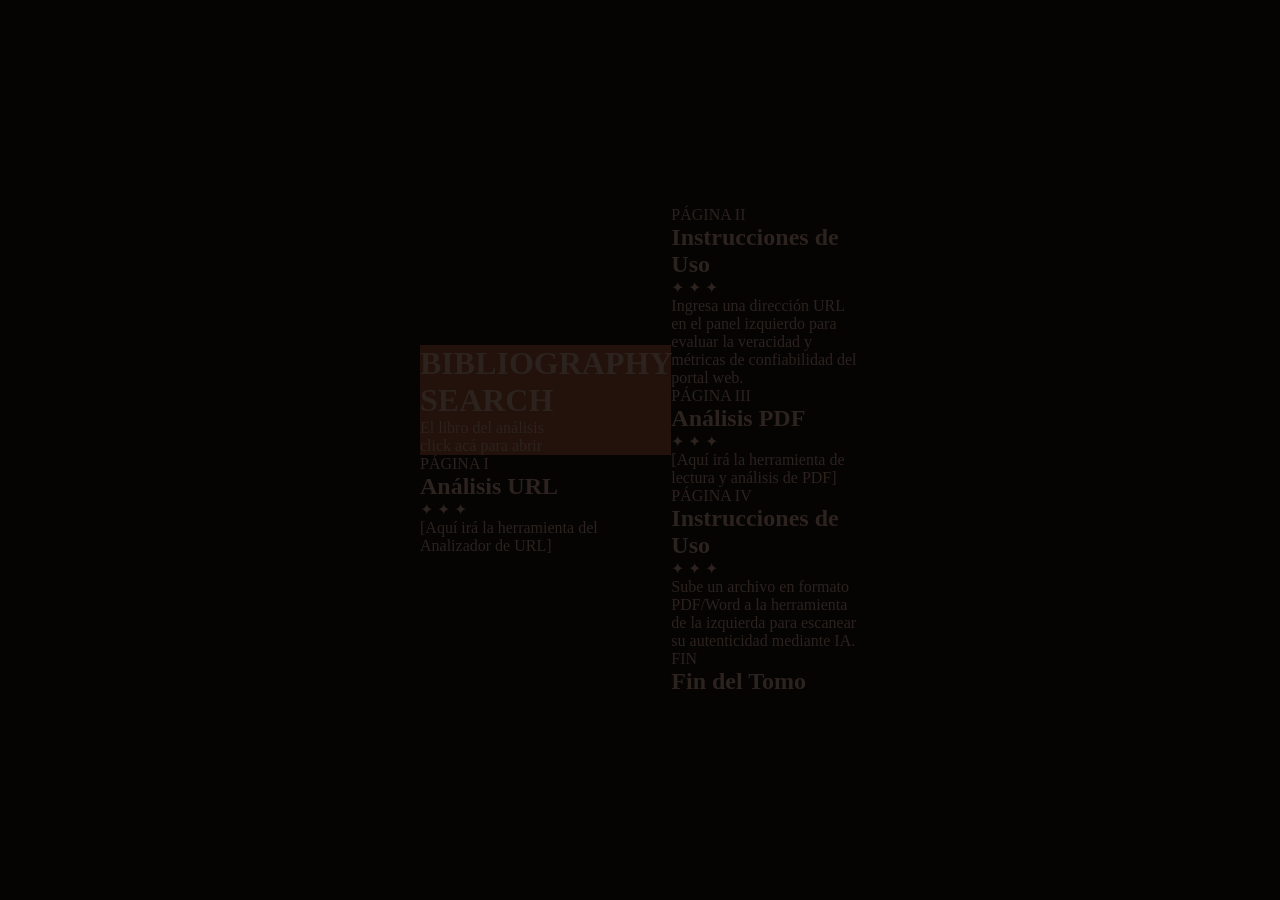
==== commit bbfd3ba8: "Guardar IA" ====
--- a/index.html
+++ b/index.html
@@ -3,7 +3,7 @@
 <head>
   <meta charset="UTF-8">
   <meta name="viewport" content="width=device-width, initial-scale=1.0">
-  <title>Veritates Mundi — El Libro de las Verdades</title>
+  <title>Bibliography Search — El libro e análisis</title>
   
   <link rel="stylesheet" href="css/base.css">
   <link rel="stylesheet" href="css/book.css">
@@ -12,89 +12,93 @@
 </head>
 <body>
 
-  <!-- Fondo atmosférico de biblioteca -->
   <div class="bg-library"></div>
 
-  <!-- Contenedor del Libro 3D -->
   <main class="book-container">
     <div class="book closed" id="book">
       
-      <!-- Portada con doble cara 3D -->
+      <!-- PORTADA Y SU REVERSO (ANÁLISIS URL) -->
       <div class="cover front-cover" id="cover-front">
-        <!-- Cara Exterior (Frontal) -->
         <div class="cover-face cover-front-face">
           <div class="cover-design">
-            <div class="ornament">✦</div>
-            <h1 class="book-title">VERITATES MUNDI</h1>
-            <p class="book-subtitle">El Libro de las Verdades</p>
-            <div class="ornament">✦</div>
-            <p class="click-hint">✦ Haz clic para abrir el libro ✦</p>
+            <h1 class="book-title">BIBLIOGRAPHY SEARCH</h1>
+            <p class="book-subtitle">El libro del análisis</p>
+            <p class="click-hint">click acá para abrir</p>
           </div>
         </div>
-        <!-- Cara Interior (Visible al abrir) -->
         <div class="cover-face cover-back-face">
-          <div class="inside-cover-design">
-            <div class="watermark-symbol">⚖</div>
-            <p class="ex-libris">EX LIBRIS VERITATIS</p>
-            <p class="inside-quote">"La verdad prevalece sobre el tiempo y la incertidumbre."</p>
+          <div class="page-content">
+            <span class="page-number">PÁGINA I</span>
+            <h2 class="page-title">Análisis URL</h2>
+            <div class="divider">✦ ✦ ✦</div>
+            <p class="intro-text">[Aquí irá la herramienta del Analizador de URL]</p>
           </div>
         </div>
       </div>
 
-      <!-- Hojas del Libro -->
+      <!-- HOJAS INTERNAS EN 3D -->
       <div class="pages-container">
         
-        <!-- Página 1: Introducción -->
-        <section class="page page-1 active" id="page-1">
-          <div class="page-content">
-            <span class="page-number">PÁGINA I</span>
-            <h2 class="page-title">Bienvenido a Veritates Mundi</h2>
-            <div class="divider">✦ ✦ ✦</div>
-            <p class="intro-text">
-              Has abierto el compendio que alberga el análisis del conocimiento digital. Este artefacto combina la sabiduría analítica antigua con el rigor tecnológico moderno.
-            </p>
-            <p class="intro-text">
-              Utiliza la navegación para explorar las herramientas de verificación de portales web y análisis profundo de manuscritos.
-            </p>
+        <!-- HOJA 1:
+             - Frente: Instrucciones URL
+             - Reverso: Análisis PDF
+        -->
+        <div class="paper" id="paper-1">
+          <div class="paper-face paper-front">
+            <div class="page-content">
+              <span class="page-number">PÁGINA II</span>
+              <h2 class="page-title">Instrucciones de Uso</h2>
+              <div class="divider">✦ ✦ ✦</div>
+              <p class="intro-text">
+                Ingresa una dirección URL en el panel izquierdo para evaluar la veracidad y métricas de confiabilidad del portal web.
+              </p>
+            </div>
           </div>
-        </section>
+          <div class="paper-face paper-back">
+            <div class="page-content">
+              <span class="page-number">PÁGINA III</span>
+              <h2 class="page-title">Análisis PDF</h2>
+              <div class="divider">✦ ✦ ✦</div>
+              <p class="intro-text">[Aquí irá la herramienta de lectura y análisis de PDF]</p>
+            </div>
+          </div>
+        </div>
 
-        <!-- Página 2: Analizador URL (Reserva Fase 5) -->
-        <section class="page page-2" id="page-2">
-          <div class="page-content">
-            <span class="page-number">PÁGINA II</span>
-            <h2 class="page-title">Analizador de URL</h2>
-            <div class="divider">✦ ✦ ✦</div>
-            <p class="intro-text">Próximamente (Fase 5): Buscador y analizador de sitios web mediante URL con métricas simuladas de confiabilidad.</p>
+        <!-- HOJA 2:
+             - Frente: Instrucciones PDF
+        -->
+        <div class="paper" id="paper-2">
+          <div class="paper-face paper-front">
+            <div class="page-content">
+              <span class="page-number">PÁGINA IV</span>
+              <h2 class="page-title">Instrucciones de Uso</h2>
+              <div class="divider">✦ ✦ ✦</div>
+              <p class="intro-text">
+                Sube un archivo en formato PDF/Word a la herramienta de la izquierda para escanear su autenticidad mediante IA.
+              </p>
+            </div>
           </div>
-        </section>
-
-        <!-- Página 3: Analizador de Documentos (Reserva Fase 7) -->
-        <section class="page page-3" id="page-3">
-          <div class="page-content">
-            <span class="page-number">PÁGINA III</span>
-            <h2 class="page-title">Analizador de Documentos</h2>
-            <div class="divider">✦ ✦ ✦</div>
-            <p class="intro-text">Próximamente (Fase 7): Análisis de archivos PDF / Word, visor interactivo y estimador de Inteligencia Artificial.</p>
+          <div class="paper-face paper-back">
+            <div class="page-content">
+              <span class="page-number">FIN</span>
+              <h2 class="page-title">Fin del Tomo</h2>
+            </div>
           </div>
-        </section>
+        </div>
 
       </div>
 
-      <!-- Contratapa posterior -->
       <div class="cover back-cover"></div>
     </div>
   </main>
 
-  <!-- Barra de Navegación UI -->
   <nav class="book-controls hidden" id="book-controls">
     <button id="btn-prev" class="nav-btn" disabled>&larr; Anterior</button>
-    <span id="page-indicator" class="page-indicator">Página 1 de 3</span>
+    <span id="page-indicator" class="page-indicator">Sección 1 de 2</span>
     <button id="btn-next" class="nav-btn">Siguiente &rarr;</button>
     <button id="btn-close" class="nav-btn close-btn">Cerrar Libro</button>
   </nav>
 
-  <!-- Carga Modular de Scripts -->
   <script src="js/navigation.js" defer></script>
   <script src="js/book.js" defer></script>
   <script src="js/app.js" defer></script>
--- a/css/base.css
+++ b/css/base.css
@@ -5,6 +5,7 @@
 }
 
 body {
+<<<<<<< HEAD
   font-family: 'Georgia', 'Times New Roman', serif;
   background-color: #050403;
   color: #2c221e;
@@ -15,10 +16,44 @@
   overflow: hidden;
 }
 
+=======
+  margin: 0;
+  padding: 0;
+  width: 100vw;
+  height: 100vh;
+  overflow: hidden;
+  position: relative;
+  font-family: 'Cinzel', serif, Georgia;
+}
+
+/* FONDO FIJO, DIFUMINADO Y OSCURECIDO */
+body::before {
+  content: '';
+  position: fixed;
+  top: -20px;
+  left: -20px;
+  right: -20px;
+  bottom: -20px;
+  z-index: -1;
+  background-image: url('assets/background.png'); /* Ajusta la ruta a tu imagen */
+  background-size: cover;
+  background-position: center;
+  background-repeat: no-repeat;
+  
+  /* Filtros para desenfocar y oscurecer */
+  filter: blur(8px) brightness(1.9) contrast(1.1);
+  
+  /* Evita bordes blancos causados por el blur */
+  transform: scale(1.05);
+}
+
+/* OVERLAY ADICIONAL PARA OSCURECER DE FORMA UNIFORME */
+>>>>>>> 2a6a6778c296ed946a2aa2fcccf45e4c4fe7ea30
 .bg-library {
   position: fixed;
   top: 0;
   left: 0;
+<<<<<<< HEAD
   width: 100vw;
   height: 100vh;
   background: radial-gradient(circle at center, #2c1a0e 0%, #0d0906 70%, #000000 100%);
@@ -27,4 +62,27 @@
 
 .hidden {
   display: none !important;
+=======
+  width: 100%;
+  height: 100%;
+  background: rgba(0, 0, 0, 0.35); /* Capa extra de oscuridad */
+  z-index: -1;
+  pointer-events: none;
+}
+.hidden {
+  display: none !important;
+}
+@media (max-width: 768px) {
+  body::before {
+    /* Enfoca el lado derecho donde están la biblioteca y la luz */
+    background-position: 75% center;
+    
+    /* Menos desenfoque y más brillo para que se reconozca el entorno */
+    filter: blur(2px) brightness(0.85) contrast(1.05);
+  }
+
+  .bg-library {
+    background: rgba(0, 0, 0, 0.15); /* Capa casi transparente */
+  }
+>>>>>>> 2a6a6778c296ed946a2aa2fcccf45e4c4fe7ea30
 }
--- a/css/book.css
+++ b/css/book.css
@@ -1,4 +1,5 @@
 .book-container {
+<<<<<<< HEAD
   perspective: 1800px;
   display: flex;
   justify-content: center;
@@ -13,6 +14,29 @@
   position: relative;
   transform-style: preserve-3d;
   transition: transform 1s cubic-bezier(0.25, 1, 0.5, 1);
+=======
+  perspective: 2000px;
+  position: fixed;
+  top: 0;
+  left: 0;
+  width: 100vw;
+  height: 100vh;
+  display: flex;
+  justify-content: center;
+  align-items: center;
+  z-index: 10;
+  pointer-events: none;
+}
+
+.book {
+  width: 440px;
+  height: 620px;
+  position: relative;
+  transform-style: preserve-3d;
+  transition: transform 1s cubic-bezier(0.25, 1, 0.5, 1);
+  pointer-events: auto;
+  margin: 0 auto;
+>>>>>>> 2a6a6778c296ed946a2aa2fcccf45e4c4fe7ea30
 }
 
 .book.closed {
@@ -24,10 +48,17 @@
 }
 
 .book.open {
+<<<<<<< HEAD
   transform: translateX(170px);
 }
 
 /* Portada */
+=======
+  transform: translateX(180px);
+}
+
+/* PORTADA */
+>>>>>>> 2a6a6778c296ed946a2aa2fcccf45e4c4fe7ea30
 .cover.front-cover {
   position: absolute;
   width: 100%;
@@ -35,19 +66,30 @@
   transform-origin: left center;
   transform-style: preserve-3d;
   transition: transform 1.2s cubic-bezier(0.25, 1, 0.5, 1);
+<<<<<<< HEAD
   z-index: 20;
+=======
+  z-index: 30;
+>>>>>>> 2a6a6778c296ed946a2aa2fcccf45e4c4fe7ea30
 }
 
 .book.open .front-cover {
   transform: rotateY(-180deg);
 }
 
+<<<<<<< HEAD
 /* Doble cara 3D */
+=======
+>>>>>>> 2a6a6778c296ed946a2aa2fcccf45e4c4fe7ea30
 .cover-face {
   position: absolute;
   width: 100%;
   height: 100%;
   backface-visibility: hidden;
+<<<<<<< HEAD
+=======
+  -webkit-backface-visibility: hidden;
+>>>>>>> 2a6a6778c296ed946a2aa2fcccf45e4c4fe7ea30
   border-radius: 4px 12px 12px 4px;
   box-shadow: inset 0 0 20px #000, 5px 5px 25px rgba(0,0,0,0.8);
 }
@@ -57,10 +99,21 @@
   transform: rotateY(0deg);
 }
 
+<<<<<<< HEAD
 .cover-back-face {
   background: #1c0e08;
   transform: rotateY(180deg);
   border-radius: 12px 4px 4px 12px;
+=======
+/* Lado interno de portada: PÁGINA I (Análisis URL) */
+.cover-back-face {
+  background: #f2e8cf;
+  transform: rotateY(-180deg); /* Invertido para alineación exacta */
+  border-radius: 12px 4px 4px 12px;
+  color: #2c221e;
+  padding: 40px 30px;
+  box-shadow: inset -10px 0 20px rgba(0,0,0,0.15);
+>>>>>>> 2a6a6778c296ed946a2aa2fcccf45e4c4fe7ea30
 }
 
 .cover-design {
@@ -77,6 +130,7 @@
   background: rgba(0,0,0,0.25);
 }
 
+<<<<<<< HEAD
 .inside-cover-design {
   border: 1px dashed #8c6d37;
   margin: 15px;
@@ -136,20 +190,53 @@
 }
 
 /* Páginas */
+=======
+.book-title { font-size: 1.7rem; letter-spacing: 2px; margin: 15px 0 5px; }
+.book-subtitle { font-size: 0.85rem; font-style: italic; opacity: 0.85; }
+.ornament { font-size: 1.1rem; color: #c5a059; }
+.click-hint { margin-top: 35px; font-size: 0.8rem; color: #e2c083; animation: pulse 2s infinite; }
+
+/* HOJAS INTERNAS 3D */
+>>>>>>> 2a6a6778c296ed946a2aa2fcccf45e4c4fe7ea30
 .pages-container {
   width: 100%;
   height: 100%;
   position: absolute;
+<<<<<<< HEAD
   background: #f2e8cf;
   border-radius: 2px 8px 8px 2px;
   box-shadow: inset 0 0 25px rgba(0,0,0,0.2), 5px 5px 15px rgba(0,0,0,0.5);
 }
 
 .page {
+=======
+  transform-style: preserve-3d;
+}
+
+.paper {
+  position: absolute;
+  width: 100%;
+  height: 100%;
+  transform-origin: left center;
+  transform-style: preserve-3d;
+  transition: transform 0.9s cubic-bezier(0.645, 0.045, 0.355, 1);
+}
+
+#paper-1 { z-index: 20; }
+#paper-2 { z-index: 10; }
+
+.paper.flipped {
+  transform: rotateY(-180deg);
+  z-index: 50 !important; /* Superpone a la portada interna sin fallos de render */
+}
+
+.paper-face {
+>>>>>>> 2a6a6778c296ed946a2aa2fcccf45e4c4fe7ea30
   position: absolute;
   width: 100%;
   height: 100%;
   padding: 40px 30px;
+<<<<<<< HEAD
   opacity: 0;
   pointer-events: none;
   transition: opacity 0.4s ease-in-out;
@@ -158,6 +245,28 @@
 .page.active {
   opacity: 1;
   pointer-events: auto;
+=======
+  background: #f2e8cf;
+  backface-visibility: hidden;
+  -webkit-backface-visibility: hidden;
+}
+
+/* Cara Frontal de la hoja (Se ve a la derecha) */
+.paper-front {
+  transform: rotateY(0deg);
+  border-radius: 2px 8px 8px 2px;
+  box-shadow: inset 10px 0 20px rgba(0,0,0,0.15), 5px 5px 15px rgba(0,0,0,0.3);
+}
+
+/* Cara Trasera de la hoja (Se ve a la izquierda al voltear: PÁGINA III - Análisis PDF) */
+.paper-back {
+  transform: rotateY(-180deg); /* Corregido signo para ocultar la cara frontal */
+  border-radius: 8px 2px 2px 8px;
+  box-shadow: inset -10px 0 20px rgba(0,0,0,0.15), -5px 5px 15px rgba(0,0,0,0.3);
+  backface-visibility: hidden;
+  -webkit-backface-visibility: hidden;
+  transform-style: preserve-3d;
+>>>>>>> 2a6a6778c296ed946a2aa2fcccf45e4c4fe7ea30
 }
 
 .page-content {
@@ -168,6 +277,7 @@
   text-align: center;
 }
 
+<<<<<<< HEAD
 .page-number {
   font-size: 0.75rem;
   letter-spacing: 1px;
@@ -194,6 +304,12 @@
   color: #4a3728;
   margin-bottom: 15px;
 }
+=======
+.page-number { font-size: 0.75rem; letter-spacing: 1px; color: #8b5a2b; margin-bottom: 15px; }
+.page-title { font-size: 1.35rem; color: #3d2612; margin-bottom: 8px; }
+.divider { font-size: 0.7rem; color: #c5a059; letter-spacing: 4px; margin-bottom: 20px; }
+.intro-text { font-size: 0.95rem; line-height: 1.6; color: #4a3728; margin-bottom: 15px; }
+>>>>>>> 2a6a6778c296ed946a2aa2fcccf45e4c4fe7ea30
 
 .back-cover {
   position: absolute;
@@ -203,4 +319,57 @@
   border-radius: 4px 12px 12px 4px;
   box-shadow: inset 0 0 20px #000;
   transform: translateZ(-4px);
+<<<<<<< HEAD
+=======
+}
+@media (max-width: 768px) {
+  .book-container {
+    perspective: 1000px;
+    overflow: hidden; /* Evita cualquier barra de desplazamiento accidental */
+  }
+
+  .book {
+    /* Tamaño dinámico basado en la pantalla */
+    width: 68vw;
+    max-width: 260px;
+    height: 60vh;
+    max-height: 400px;
+  }
+
+  /* Centrado exacto al abrir en móviles */
+  .book.open {
+    transform: translateX(28vw) scale(0.85);
+  }
+
+  .paper-face, .cover-back-face {
+    padding: 18px 12px;
+  }
+
+  .book-title {
+    font-size: 1.1rem;
+  }
+
+  .page-title {
+    font-size: 1rem;
+  }
+
+  .intro-text {
+    font-size: 0.75rem;
+    line-height: 1.3;
+  }
+}
+
+/* Para pantallas muy estrechas (≤ 420px) */
+@media (max-width: 420px) {
+  .book {
+    width: 65vw;
+    max-width: 230px;
+    height: 55vh;
+    max-height: 360px;
+  }
+
+  .book.open {
+    transform: translateX(25vw) scale(0.78);
+  }
+>>>>>>> 2a6a6778c296ed946a2aa2fcccf45e4c4fe7ea30
 }
--- a/css/navigation.css
+++ b/css/navigation.css
@@ -1,5 +1,6 @@
 .book-controls {
   position: fixed;
+<<<<<<< HEAD
   bottom: 25px;
   display: flex;
   align-items: center;
@@ -10,6 +11,26 @@
   border: 1px solid #c5a059;
   box-shadow: 0 4px 20px rgba(0,0,0,0.7);
   z-index: 100;
+=======
+  bottom: 30px;
+  left: 50%;
+  transform: translateX(-50%); /* Centrado horizontal absoluto */
+  display: flex;
+  align-items: center;
+  gap: 15px;
+  background: rgba(20, 10, 5, 0.85);
+  padding: 12px 24px;
+  border-radius: 30px;
+  border: 1px solid #c5a059;
+  box-shadow: 0 10px 25px rgba(0, 0, 0, 0.6);
+  z-index: 100;
+  transition: opacity 0.4s ease, transform 0.4s ease;
+}
+.book-controls.hidden {
+  opacity: 0;
+  pointer-events: none;
+  transform: translate(-50%, 20px); /* Transición suave al ocultarse */
+>>>>>>> 2a6a6778c296ed946a2aa2fcccf45e4c4fe7ea30
 }
 
 .nav-btn {
@@ -48,4 +69,39 @@
   color: #f2e8cf;
   font-size: 0.85rem;
   margin: 0 8px;
+<<<<<<< HEAD
+=======
+}
+/* ==========================================
+   CONTROLES RESPONSIVOS EN MÓVILES
+   ========================================== */
+
+@media (max-width: 768px) {
+  .book-controls {
+    bottom: 12px;
+    width: 94vw;
+    max-width: 380px;
+    padding: 6px 8px;
+    gap: 4px;
+    box-sizing: border-box;
+    display: flex;
+    flex-wrap: nowrap; /* Evita que el botón de cerrar baje a otra línea */
+    justify-content: space-between;
+    align-items: center;
+  }
+
+  .nav-btn {
+    padding: 5px 6px;
+    font-size: 0.65rem;
+    white-space: nowrap;
+    flex-shrink: 0;
+  }
+
+  .page-indicator {
+    font-size: 0.65rem;
+    white-space: nowrap;
+    text-align: center;
+    flex-shrink: 1;
+  }
+>>>>>>> 2a6a6778c296ed946a2aa2fcccf45e4c4fe7ea30
 }
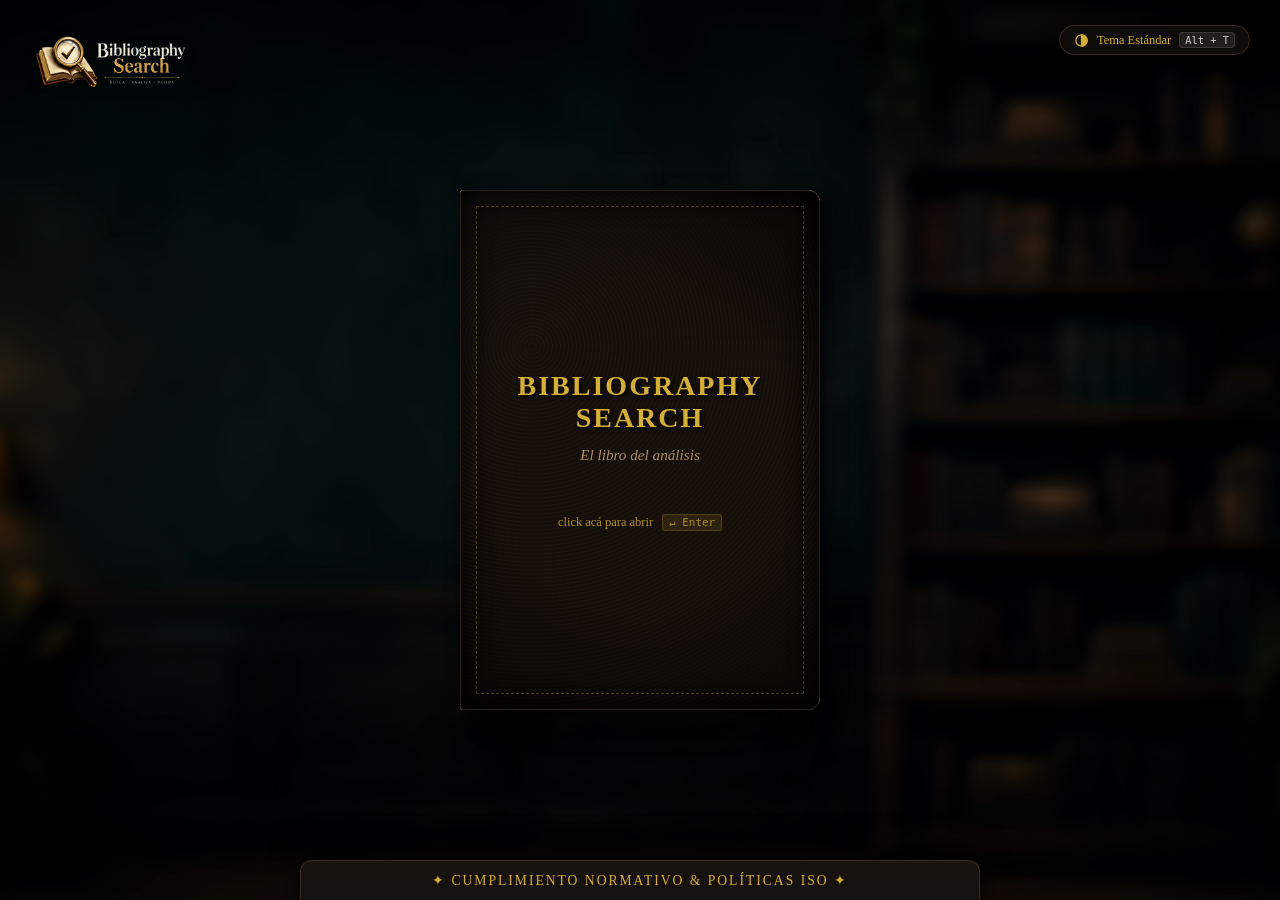
==== commit 7c43d755: "Add files via upload" ====
--- a/index.html
+++ b/index.html
@@ -3,48 +3,77 @@
 <head>
   <meta charset="UTF-8">
   <meta name="viewport" content="width=device-width, initial-scale=1.0">
-  <title>Bibliography Search — El libro e análisis</title>
-  
+  <meta name="description" content="Bibliography Search: interfaz interactiva para el análisis simulado de fuentes bibliográficas y documentos PDF.">
+  <title>Bibliography Search — El libro de análisis</title>
+
   <link rel="stylesheet" href="css/base.css">
   <link rel="stylesheet" href="css/book.css">
   <link rel="stylesheet" href="css/navigation.css">
-  <link rel="stylesheet" href="css/animation.css">
+  <link rel="stylesheet" href="css/modal.css">
 </head>
-<body>
-
-  <div class="bg-library"></div>
-
-  <main class="book-container">
-    <div class="book closed" id="book">
-      
-      <!-- PORTADA Y SU REVERSO (ANÁLISIS URL) -->
+<body class="theme-default">
+  <!-- CABECERA: Isotipo fijo -->
+  <header class="env-header">
+    <img src="assets/isotipo.png" alt="Bibliography Search" class="brand-logo">
+  </header>
+
+  <!-- CONTROLES SUPERIORES DERECHOS -->
+  <aside class="env-controls-top">
+    <button id="btn-theme-toggle" class="subtle-theme-btn" type="button" title="Alternar tema de color (Alt + T)" aria-label="Cambiar tema de color">
+      <svg class="theme-icon" viewBox="0 0 24 24" fill="none" stroke="currentColor" stroke-width="2" aria-hidden="true">
+        <circle cx="12" cy="12" r="9"></circle>
+        <path d="M12 3v18a9 9 0 0 0 0-18z" fill="currentColor"></path>
+      </svg>
+      <span class="theme-label" id="theme-label">Tema Estándar</span>
+      <kbd class="subtle-key">Alt + T</kbd>
+    </button>
+  </aside>
+
+  <div class="bg-library" aria-hidden="true"></div>
+
+  <!-- CONTENEDOR PRINCIPAL DEL LIBRO -->
+  <main class="book-container" id="main-book-view">
+    <div class="book closed" id="book" tabindex="0" role="button" aria-label="Abrir libro de análisis bibliográfico">
+
+      <!-- PORTADA CON TEXTURA DE CUERO Y REVERSO EN PERGAMINO -->
       <div class="cover front-cover" id="cover-front">
-        <div class="cover-face cover-front-face">
+        <div class="cover-face cover-front-face leather-texture">
           <div class="cover-design">
             <h1 class="book-title">BIBLIOGRAPHY SEARCH</h1>
             <p class="book-subtitle">El libro del análisis</p>
-            <p class="click-hint">click acá para abrir</p>
-          </div>
-        </div>
-        <div class="cover-face cover-back-face">
+            <p class="click-hint">
+              click acá para abrir
+              <span class="subtle-key-inline">↵ Enter</span>
+            </p>
+          </div>
+        </div>
+        <div class="cover-face cover-back-face parchment-paper">
           <div class="page-content">
             <span class="page-number">PÁGINA I</span>
             <h2 class="page-title">Análisis URL</h2>
             <div class="divider">✦ ✦ ✦</div>
-            <p class="intro-text">[Aquí irá la herramienta del Analizador de URL]</p>
+            <div class="url-analyzer-container">
+              <form id="url-search-form" class="minimal-search-form">
+                <div class="input-wrapper">
+                  <label class="sr-only" for="url-input">Dirección web a analizar</label>
+                  <input type="url" id="url-input" class="minimal-input" placeholder="Ingresa la dirección web a analizar..." autocomplete="url" required>
+                </div>
+                <div class="button-group">
+                  <button type="submit" class="minimal-btn action-btn">Analizar Fuente</button>
+                  <button type="button" id="btn-url-details" class="minimal-btn secondary-btn">Detalles</button>
+                </div>
+              </form>
+            </div>
           </div>
         </div>
       </div>
 
-      <!-- HOJAS INTERNAS EN 3D -->
+      <!-- HOJAS INTERNAS EN PERGAMINO ANTIGUO -->
       <div class="pages-container">
-        
-        <!-- HOJA 1:
-             - Frente: Instrucciones URL
-             - Reverso: Análisis PDF
-        -->
+
+        <!-- HOJA 1: PÁGINA II (Frente) / PÁGINA III (Reverso) -->
         <div class="paper" id="paper-1">
-          <div class="paper-face paper-front">
+          <div class="paper-face paper-front parchment-paper">
             <div class="page-content">
               <span class="page-number">PÁGINA II</span>
               <h2 class="page-title">Instrucciones de Uso</h2>
@@ -54,53 +83,172 @@
               </p>
             </div>
           </div>
-          <div class="paper-face paper-back">
-            <div class="page-content">
+
+          <div class="paper-face paper-back parchment-paper">
+            <div class="page-content pdf-page-content">
               <span class="page-number">PÁGINA III</span>
               <h2 class="page-title">Análisis PDF</h2>
               <div class="divider">✦ ✦ ✦</div>
-              <p class="intro-text">[Aquí irá la herramienta de lectura y análisis de PDF]</p>
-            </div>
-          </div>
-        </div>
-
-        <!-- HOJA 2:
-             - Frente: Instrucciones PDF
-        -->
+
+              <div class="document-analyzer" id="document-analyzer">
+                <div class="document-upload-area" id="pdf-upload-area">
+                  <label class="document-upload-label" for="pdf-file-input">
+                    <span class="document-upload-icon" aria-hidden="true">▤</span>
+                    <span>Selecciona un PDF para analizar</span>
+                    <small>Se simulará un análisis heurístico de patrones compatibles con uso o asistencia de IA.</small>
+                  </label>
+                  <input id="pdf-file-input" type="file" accept="application/pdf,.pdf" class="pdf-file-input">
+                </div>
+
+                <div class="document-selected hidden" id="document-selected">
+                  <div class="document-file-row">
+                    <span class="document-file-name" id="pdf-file-name">Sin archivo</span>
+                    <button type="button" class="document-remove-btn" id="btn-pdf-remove" aria-label="Quitar archivo">×</button>
+                  </div>
+                  <button type="button" class="minimal-btn action-btn document-analyze-btn" id="btn-pdf-analyze">Analizar Documento</button>
+                </div>
+
+                <div class="document-result hidden" id="document-result" aria-live="polite">
+                  <span class="document-result-label">Resultado del análisis · DEMOSTRACIÓN</span>
+                  <div class="document-result-main">
+                    <strong id="document-ai-score">--%</strong>
+                    <span>patrones compatibles con uso de IA</span>
+                  </div>
+                  <p id="document-result-summary">Selecciona y analiza un documento para obtener el resultado.</p>
+                  <button type="button" class="minimal-btn secondary-btn" id="btn-document-details">Detalles</button>
+                </div>
+              </div>
+            </div>
+          </div>
+        </div>
+
+        <!-- HOJA 2: PÁGINA IV (Frente) / FIN (Reverso) -->
         <div class="paper" id="paper-2">
-          <div class="paper-face paper-front">
+          <div class="paper-face paper-front parchment-paper">
             <div class="page-content">
               <span class="page-number">PÁGINA IV</span>
-              <h2 class="page-title">Instrucciones de Uso</h2>
+              <h2 class="page-title">Análisis Documental</h2>
               <div class="divider">✦ ✦ ✦</div>
               <p class="intro-text">
-                Sube un archivo en formato PDF/Word a la herramienta de la izquierda para escanear su autenticidad mediante IA.
+                El documento se recibe directamente en el frontend. Pulsa <strong>Analizar Documento</strong> para ejecutar la demostración y luego <strong>Detalles</strong> para consultar las evidencias y el informe heurístico.
               </p>
             </div>
           </div>
-          <div class="paper-face paper-back">
+
+          <div class="paper-face paper-back parchment-paper">
             <div class="page-content">
               <span class="page-number">FIN</span>
               <h2 class="page-title">Fin del Tomo</h2>
-            </div>
-          </div>
-        </div>
-
+              <div class="divider">✦ ✦ ✦</div>
+              <p class="intro-text">Has llegado al final del libro de análisis.</p>
+            </div>
+          </div>
+        </div>
       </div>
 
+      <!-- CONTRAPORTADA -->
       <div class="cover back-cover"></div>
     </div>
   </main>
 
-  <nav class="book-controls hidden" id="book-controls">
-    <button id="btn-prev" class="nav-btn" disabled>&larr; Anterior</button>
-    <span id="page-indicator" class="page-indicator">Sección 1 de 2</span>
-    <button id="btn-next" class="nav-btn">Siguiente &rarr;</button>
-    <button id="btn-close" class="nav-btn close-btn">Cerrar Libro</button>
+  <!-- APARTADO DINÁMICO ISO -->
+  <section class="iso-policy-view hidden" id="iso-policy-view" aria-labelledby="iso-section-title">
+    <div class="iso-container">
+      <header class="iso-header">
+        <button id="btn-back-to-book" class="iso-back-btn" type="button">&larr; Volver al Libro</button>
+        <span class="iso-badge">NORMATIVA &amp; CUMPLIMIENTO ISO</span>
+      </header>
+
+      <article class="iso-card">
+        <h2 id="iso-section-title" class="iso-title">Cargando Sección...</h2>
+        <div class="iso-divider">✦ ✦ ✦</div>
+        <div id="iso-section-content" class="iso-body"></div>
+      </article>
+    </div>
+  </section>
+
+  <!-- CONTROLES DE NAVEGACIÓN -->
+  <nav class="book-controls hidden" id="book-controls" aria-label="Navegación del libro">
+    <button id="btn-prev" class="nav-btn" type="button" disabled>&larr; Anterior</button>
+    <span id="page-indicator" class="page-indicator" aria-live="polite">Sección 1 de 3</span>
+    <button id="btn-next" class="nav-btn" type="button">Siguiente &rarr;</button>
+    <button id="btn-close" class="nav-btn close-btn" type="button">Cerrar Libro</button>
   </nav>
 
+  <!-- BAJADA DINÁMICA DE NORMAS ISO -->
+  <footer class="env-footer" id="env-footer">
+    <div class="drawer-handle">
+      <span>✦ CUMPLIMIENTO NORMATIVO &amp; POLÍTICAS ISO ✦</span>
+    </div>
+    <div class="drawer-content">
+      <a href="#iso-security" class="drawer-link" data-iso="security">Seguridad &amp; SGSI (ISO 27001)</a>
+      <a href="#iso-quality" class="drawer-link" data-iso="quality">Calidad &amp; Calidez (ISO 25010)</a>
+      <a href="#iso-terms" class="drawer-link" data-iso="terms">Términos &amp; SLA (ISO 9001)</a>
+    </div>
+  </footer>
+
+  <!-- MODAL DE DETALLES TIPO PERGAMINO -->
+  <div id="parchment-modal" class="parchment-overlay hidden" role="dialog" aria-modal="true" aria-labelledby="parchment-title">
+    <div class="parchment-popup">
+      <button class="parchment-close-btn" id="btn-close-parchment" type="button" aria-label="Cerrar detalles">&times;</button>
+      <div class="parchment-content">
+        <h3 class="parchment-title" id="parchment-title">Informe de Veracidad</h3>
+        <div class="divider">✦ ✦ ✦</div>
+        <div class="parchment-body" id="parchment-body">
+          <div id="url-details-panel">
+            <p class="parchment-item"><strong>Dominio:</strong> <span id="res-dominio">Sin analizar</span></p>
+            <p class="parchment-item"><strong>Confiabilidad:</strong> <span id="res-confianza">--%</span></p>
+            <p class="parchment-item"><strong>Tema:</strong> <span id="res-tema">Ninguno</span></p>
+            <p class="parchment-item"><strong>Motivo:</strong> <span id="res-motivo">Ejecuta un análisis para desplegar el reporte.</span></p>
+          </div>
+          <div id="document-details-panel" class="hidden document-report">
+            <div class="simulation-badge">RESULTADO SIMULADO · FRONTEND</div>
+            <div class="report-hero">
+              <div>
+                <span class="report-kicker">INFORME HEURÍSTICO</span>
+                <p class="parchment-item"><strong>Documento:</strong> <span id="res-document-name">Sin analizar</span></p>
+              </div>
+              <div class="report-score"><strong id="res-document-score">--%</strong><span>estimación de patrones compatibles</span></div>
+            </div>
+
+            <div class="parchment-subsection report-summary">
+              <h4>Interpretación del resultado</h4>
+              <p id="res-document-interpretation" class="parchment-item">Sin datos</p>
+            </div>
+
+            <div class="parchment-subsection">
+              <h4>Indicadores del análisis</h4>
+              <div id="res-document-stats" class="analysis-stats"></div>
+              <ul id="res-document-indicators" class="parchment-list"><li>El informe detallado aparecerá aquí.</li></ul>
+            </div>
+
+            <div class="parchment-subsection evidence-section">
+              <div class="evidence-section-heading">
+                <div>
+                  <h4>Evidencias detectadas</h4>
+                  <p class="parchment-note">Los fragmentos están resaltados para mostrar qué patrones motivaron la estimación.</p>
+                </div>
+                <span class="evidence-legend"><i></i> patrón marcado</span>
+              </div>
+              <div id="res-document-evidence" class="evidence-list"></div>
+            </div>
+
+            <div class="parchment-subsection">
+              <h4>Alcance del resultado</h4>
+              <p class="parchment-note">Este análisis es heurístico. Los patrones observados pueden aparecer también en textos escritos por personas. El porcentaje no constituye una prueba definitiva de autoría mediante IA.</p>
+            </div>
+          </div>
+        </div>
+      </div>
+    </div>
+  </div>
+
+  <script src="js/api-config.js" defer></script>
   <script src="js/navigation.js" defer></script>
   <script src="js/book.js" defer></script>
+  <script src="js/modal.js" defer></script>
   <script src="js/app.js" defer></script>
+  <script src="js/url-analyzer.js" defer></script>
+  <script src="js/document-analyzer.js" defer></script>
 </body>
-</html>+</html>
--- a/css/base.css
+++ b/css/base.css
@@ -4,19 +4,34 @@
   padding: 0;
 }
 
+body.theme-default {
+  --bg-overlay: rgba(0, 0, 0, 0.45);
+  --accent-color: #D4AF37;
+  --accent-hover: #F4D98C;
+  --text-main: #E5D5C0;
+  --panel-bg: linear-gradient(to bottom, #1a1410, #0A0A0A);
+  --border-color: #3b2b1f;
+}
+
+body.theme-high-contrast {
+  --bg-overlay: rgba(0, 0, 0, 0.88);
+  --accent-color: #FFD700;
+  --accent-hover: #FFFFFF;
+  --text-main: #FFFFFF;
+  --panel-bg: #000000;
+  --border-color: #FFD700;
+}
+
+body.theme-parchment {
+  --bg-overlay: rgba(20, 15, 10, 0.65);
+  --accent-color: #E5C158;
+  --accent-hover: #FFF0C2;
+  --text-main: #E8DDCE;
+  --panel-bg: linear-gradient(to bottom, #2b2017, #150f0a);
+  --border-color: #6e5239;
+}
+
 body {
-<<<<<<< HEAD
-  font-family: 'Georgia', 'Times New Roman', serif;
-  background-color: #050403;
-  color: #2c221e;
-  height: 100vh;
-  display: flex;
-  justify-content: center;
-  align-items: center;
-  overflow: hidden;
-}
-
-=======
   margin: 0;
   padding: 0;
   width: 100vw;
@@ -24,9 +39,110 @@
   overflow: hidden;
   position: relative;
   font-family: 'Cinzel', serif, Georgia;
-}
-
-/* FONDO FIJO, DIFUMINADO Y OSCURECIDO */
+  transition: background 0.5s ease;
+  color: var(--text-main);
+}
+
+button, input {
+  font: inherit;
+}
+
+button:focus-visible, input:focus-visible, a:focus-visible {
+  outline: 2px solid var(--accent-color);
+  outline-offset: 3px;
+}
+
+.sr-only {
+  position: absolute;
+  width: 1px;
+  height: 1px;
+  padding: 0;
+  margin: -1px;
+  overflow: hidden;
+  clip: rect(0, 0, 0, 0);
+  white-space: nowrap;
+  border: 0;
+}
+
+.env-header {
+  position: fixed;
+  top: 25px;
+  left: 30px;
+  z-index: 50;
+  pointer-events: none;
+  transition: opacity 0.8s ease, filter 0.8s ease;
+}
+
+.brand-logo {
+  width: 160px;
+  height: auto;
+  filter: drop-shadow(0 4px 6px rgba(0, 0, 0, 0.6));
+}
+
+.env-controls-top {
+  position: fixed;
+  top: 25px;
+  right: 30px;
+  z-index: 50;
+  display: flex;
+  align-items: center;
+  gap: 10px;
+}
+
+.subtle-theme-btn {
+  background: rgba(18, 14, 11, 0.85);
+  border: 1px solid var(--border-color);
+  color: var(--accent-color);
+  padding: 6px 14px;
+  border-radius: 20px;
+  font-family: 'Lora', serif;
+  font-size: 0.78rem;
+  display: flex;
+  align-items: center;
+  gap: 8px;
+  cursor: pointer;
+  backdrop-filter: blur(6px);
+  transition: all 0.3s ease;
+  box-shadow: 0 4px 12px rgba(0,0,0,0.4);
+}
+
+.subtle-theme-btn:hover,
+.subtle-theme-btn:focus-visible {
+  background: rgba(35, 27, 20, 0.95);
+  border-color: var(--accent-color);
+  color: var(--accent-hover);
+  outline: none;
+  transform: translateY(-1px);
+}
+
+.theme-icon {
+  width: 15px;
+  height: 15px;
+}
+
+.subtle-key {
+  background: rgba(255, 255, 255, 0.1);
+  border: 1px solid rgba(255, 255, 255, 0.15);
+  border-radius: 4px;
+  padding: 1px 5px;
+  font-size: 0.65rem;
+  font-family: monospace;
+  color: #fff;
+  opacity: 0.8;
+}
+
+.subtle-key-inline {
+  display: inline-block;
+  margin-left: 6px;
+  background: rgba(212, 175, 55, 0.15);
+  border: 1px solid rgba(212, 175, 55, 0.3);
+  border-radius: 3px;
+  padding: 1px 6px;
+  font-size: 0.68rem;
+  font-family: monospace;
+  color: var(--accent-color);
+}
+
 body::before {
   content: '';
   position: fixed;
@@ -35,54 +151,235 @@
   right: -20px;
   bottom: -20px;
   z-index: -1;
-  background-image: url('assets/background.png'); /* Ajusta la ruta a tu imagen */
+  background-image: url("../assets/background.png");
   background-size: cover;
   background-position: center;
   background-repeat: no-repeat;
-  
-  /* Filtros para desenfocar y oscurecer */
   filter: blur(8px) brightness(1.9) contrast(1.1);
-  
-  /* Evita bordes blancos causados por el blur */
   transform: scale(1.05);
 }
 
-/* OVERLAY ADICIONAL PARA OSCURECER DE FORMA UNIFORME */
->>>>>>> 2a6a6778c296ed946a2aa2fcccf45e4c4fe7ea30
 .bg-library {
   position: fixed;
   top: 0;
   left: 0;
-<<<<<<< HEAD
+  width: 100%;
+  height: 100%;
+  background: var(--bg-overlay);
+  z-index: -1;
+  pointer-events: none;
+  transition: background 0.5s ease;
+  color: var(--text-main);
+}
+
+button, input {
+  font: inherit;
+}
+
+button:focus-visible, input:focus-visible, a:focus-visible {
+  outline: 2px solid var(--accent-color);
+  outline-offset: 3px;
+}
+
+.sr-only {
+  position: absolute;
+  width: 1px;
+  height: 1px;
+  padding: 0;
+  margin: -1px;
+  overflow: hidden;
+  clip: rect(0, 0, 0, 0);
+  white-space: nowrap;
+  border: 0;
+}
+
+.hidden {
+  display: none !important;
+}
+
+/* BAJADA DINÁMICA / RECUADRO INFERIOR DE POLÍTICAS */
+.env-footer {
+  position: fixed;
+  bottom: 0;
+  left: 50%;
+  transform: translateX(-50%) translateY(calc(100% - 40px));
+  background: var(--panel-bg);
+  border: 1px solid var(--border-color);
+  border-bottom: none;
+  border-radius: 12px 12px 0 0;
+  width: 90vw;
+  max-width: 680px;
+  z-index: 50;
+  box-shadow: 0 -10px 30px rgba(0, 0, 0, 0.8);
+  transition: transform 0.5s cubic-bezier(0.25, 1, 0.5, 1), opacity 0.8s ease, filter 0.8s ease, visibility 0.4s ease;
+}
+
+.drawer-handle {
+  height: 40px;
+  display: flex;
+  align-items: center;
+  justify-content: center;
+  gap: 12px;
+  color: var(--accent-color);
+  font-family: 'Playfair Display', serif;
+  font-size: 0.85rem;
+  letter-spacing: 2px;
+  text-transform: uppercase;
+  cursor: pointer;
+  border-bottom: 1px solid var(--border-color);
+}
+
+.drawer-content {
+  display: flex;
+  justify-content: space-around;
+  padding: 20px 15px 30px 15px;
+  opacity: 0;
+  transition: opacity 0.4s ease;
+  pointer-events: none;
+}
+
+.drawer-link {
+  color: var(--text-main);
+  font-family: 'Lora', serif;
+  font-size: 0.82rem;
+  text-decoration: none;
+  position: relative;
+  transition: color 0.3s ease;
+}
+
+.drawer-link::after {
+  content: '';
+  position: absolute;
+  bottom: -4px;
+  left: 0;
+  width: 0%;
+  height: 1px;
+  background-color: var(--accent-color);
+  transition: width 0.3s ease;
+}
+
+.drawer-link:hover {
+  color: var(--accent-hover);
+}
+
+.drawer-link:hover::after {
+  width: 100%;
+}
+
+.env-footer:hover,
+.env-footer:focus-within {
+  transform: translateX(-50%) translateY(0);
+}
+
+.env-footer:hover .drawer-content,
+.env-footer:focus-within .drawer-content {
+  opacity: 1;
+  pointer-events: auto;
+}
+
+body.is-book-open .env-header,
+body.is-book-open .env-footer,
+body.is-book-open .env-controls-top {
+  opacity: 0 !important;
+  visibility: hidden !important;
+  pointer-events: none !important;
+}
+
+/* SECCIÓN ISO MODAL / VISTA DINÁMICA DE NORMATIVAS */
+.iso-policy-view {
+  position: fixed;
+  top: 0;
+  left: 0;
   width: 100vw;
   height: 100vh;
-  background: radial-gradient(circle at center, #2c1a0e 0%, #0d0906 70%, #000000 100%);
-  z-index: -1;
-}
-
-.hidden {
-  display: none !important;
-=======
+  z-index: 90;
+  background: rgba(10, 8, 7, 0.94);
+  backdrop-filter: blur(12px);
+  display: flex;
+  justify-content: center;
+  align-items: center;
+  padding: 40px 20px;
+}
+
+.iso-container {
   width: 100%;
-  height: 100%;
-  background: rgba(0, 0, 0, 0.35); /* Capa extra de oscuridad */
-  z-index: -1;
-  pointer-events: none;
-}
-.hidden {
-  display: none !important;
-}
-@media (max-width: 768px) {
-  body::before {
-    /* Enfoca el lado derecho donde están la biblioteca y la luz */
-    background-position: 75% center;
-    
-    /* Menos desenfoque y más brillo para que se reconozca el entorno */
-    filter: blur(2px) brightness(0.85) contrast(1.05);
-  }
-
-  .bg-library {
-    background: rgba(0, 0, 0, 0.15); /* Capa casi transparente */
-  }
->>>>>>> 2a6a6778c296ed946a2aa2fcccf45e4c4fe7ea30
+  max-width: 800px;
+  height: 80vh;
+  display: flex;
+  flex-direction: column;
+}
+
+.iso-header {
+  display: flex;
+  justify-content: space-between;
+  align-items: center;
+  margin-bottom: 20px;
+  border-bottom: 1px solid var(--border-color);
+  padding-bottom: 12px;
+}
+
+.iso-back-btn {
+  background: transparent;
+  border: 1px solid var(--accent-color);
+  color: var(--text-main);
+  padding: 8px 18px;
+  border-radius: 20px;
+  font-family: 'Lora', serif;
+  font-size: 0.85rem;
+  cursor: pointer;
+  transition: all 0.3s ease;
+}
+
+.iso-back-btn:hover {
+  background: rgba(212, 175, 55, 0.15);
+  color: #FFF;
+}
+
+.iso-badge {
+  color: var(--accent-color);
+  font-size: 0.75rem;
+  letter-spacing: 2px;
+  font-family: 'Cinzel', serif;
+}
+
+.iso-card {
+  background: #120e0b;
+  border: 1px solid var(--border-color);
+  border-radius: 8px;
+  padding: 40px;
+  overflow-y: auto;
+  box-shadow: 0 20px 50px rgba(0,0,0,0.8);
+  flex: 1;
+}
+
+.iso-title {
+  font-family: 'Playfair Display', serif;
+  color: var(--accent-hover);
+  font-size: 1.6rem;
+  text-align: center;
+  margin-bottom: 8px;
+}
+
+.iso-divider {
+  text-align: center;
+  color: rgba(212, 175, 55, 0.4);
+  margin-bottom: 25px;
+}
+
+.iso-body {
+  font-family: 'Lora', serif;
+  color: var(--text-main);
+  font-size: 0.95rem;
+  line-height: 1.7;
+}
+
+.iso-body h3 {
+  color: var(--accent-color);
+  font-size: 1.1rem;
+  margin: 20px 0 10px 0;
+}
+
+.iso-body p {
+  margin-bottom: 15px;
+  text-align: justify;
 }
--- a/css/book.css
+++ b/css/book.css
@@ -1,375 +1,480 @@
+/* ==========================================
+   ESTRUCTURA DEL LIBRO Y EFECTO 3D
+   ========================================== */
+
 .book-container {
-<<<<<<< HEAD
-  perspective: 1800px;
+  position: relative;
+  width: 100vw;
+  height: 100vh;
   display: flex;
   justify-content: center;
   align-items: center;
+  perspective: 1600px;
+}
+
+.book {
+  position: relative;
+  width: 360px;
+  height: 520px;
+  transform-style: preserve-3d;
+  transition: transform 1.2s cubic-bezier(0.4, 0, 0.2, 1);
+  outline: none;
+}
+
+.book::before {
+  content: '';
+  position: absolute;
+  top: 0;
+  bottom: 0;
+  left: 0;
+  width: 24px;
+  transform: translateX(-50%);
+  background: linear-gradient(to right, rgba(0,0,0,0) 0%, rgba(35,20,8,.2) 38%, rgba(10,5,0,.45) 50%, rgba(35,20,8,.2) 62%, rgba(0,0,0,0) 100%);
+  z-index: 30;
+  pointer-events: none;
+  display: none;
+}
+
+.book.open::before { display: block; }
+
+.book::after {
+  content: '';
+  position: absolute;
+  bottom: -30px;
+  left: 5%;
+  width: 90%;
+  height: 25px;
+  background: radial-gradient(ellipse at center, rgba(0,0,0,.85) 0%, transparent 80%);
+  filter: blur(8px);
+  z-index: -5;
+  pointer-events: none;
+  transition: all 1.2s cubic-bezier(.4,0,.2,1);
+}
+
+.book.open::after {
+  left: -45%;
+  width: 190%;
+  bottom: -35px;
+  background: radial-gradient(ellipse at center, rgba(0,0,0,.7) 0%, transparent 85%);
+}
+
+.book.closed { transform: translateX(0); cursor: pointer; }
+.book.open { transform: translateX(180px); cursor: default; }
+
+/* ESTRUCTURA Y ROTACIÓN: no agregar transform a .book durante las vueltas de página. */
+.cover,
+.paper {
+  position: absolute;
   width: 100%;
   height: 100%;
-}
-
-.book {
-  width: 360px;
-  height: 520px;
-  position: relative;
-  transform-style: preserve-3d;
-  transition: transform 1s cubic-bezier(0.25, 1, 0.5, 1);
-=======
-  perspective: 2000px;
-  position: fixed;
   top: 0;
   left: 0;
-  width: 100vw;
-  height: 100vh;
-  display: flex;
-  justify-content: center;
-  align-items: center;
-  z-index: 10;
-  pointer-events: none;
-}
-
-.book {
-  width: 440px;
-  height: 620px;
-  position: relative;
+  transform-origin: left center;
   transform-style: preserve-3d;
-  transition: transform 1s cubic-bezier(0.25, 1, 0.5, 1);
-  pointer-events: auto;
-  margin: 0 auto;
->>>>>>> 2a6a6778c296ed946a2aa2fcccf45e4c4fe7ea30
-}
-
-.book.closed {
-  cursor: pointer;
-}
-
-.book.closed:hover {
-  transform: scale(1.03) rotateY(-3deg);
-}
-
-.book.open {
-<<<<<<< HEAD
-  transform: translateX(170px);
-}
-
-/* Portada */
-=======
-  transform: translateX(180px);
-}
-
-/* PORTADA */
->>>>>>> 2a6a6778c296ed946a2aa2fcccf45e4c4fe7ea30
-.cover.front-cover {
+  transition: transform 1.2s cubic-bezier(.4,0,.2,1), z-index 0s .6s;
+  will-change: transform;
+  filter: none !important;
+}
+
+.front-cover { z-index: 10; }
+#paper-1 { z-index: 5; }
+#paper-2 { z-index: 4; }
+
+.back-cover {
+  z-index: 1;
+  background-color: #1a120b;
+  border: 1px solid #2a1e14;
+  box-shadow: inset 0 0 30px rgba(0,0,0,.95);
+  border-radius: 3px 12px 12px 3px;
+}
+
+.book.open .front-cover {
+  transform: rotateY(-180deg);
+  z-index: 2;
+}
+
+#paper-1.flipped {
+  transform: rotateY(-180deg);
+  z-index: 6;
+}
+
+#paper-2.flipped {
+  transform: rotateY(-180deg);
+  z-index: 7;
+}
+
+.cover-face,
+.paper-face {
   position: absolute;
   width: 100%;
   height: 100%;
-  transform-origin: left center;
-  transform-style: preserve-3d;
-  transition: transform 1.2s cubic-bezier(0.25, 1, 0.5, 1);
-<<<<<<< HEAD
-  z-index: 20;
-=======
-  z-index: 30;
->>>>>>> 2a6a6778c296ed946a2aa2fcccf45e4c4fe7ea30
-}
-
-.book.open .front-cover {
-  transform: rotateY(-180deg);
-}
-
-<<<<<<< HEAD
-/* Doble cara 3D */
-=======
->>>>>>> 2a6a6778c296ed946a2aa2fcccf45e4c4fe7ea30
-.cover-face {
-  position: absolute;
-  width: 100%;
+  top: 0;
+  left: 0;
+  backface-visibility: hidden;
+  -webkit-backface-visibility: hidden;
+  overflow: hidden;
+  box-sizing: border-box;
+  background-color: #f7edd8 !important;
+  filter: none !important;
+  opacity: 1 !important;
+}
+
+.cover-front-face,
+.paper-front {
+  transform: rotateY(0deg);
+  border-radius: 3px 12px 12px 3px;
+  box-shadow: inset -1px 0 2px rgba(0,0,0,.05), 2px 1px 4px rgba(0,0,0,.12);
+}
+
+.cover-back-face,
+.paper-back {
+  transform: rotateY(180deg);
+  border-radius: 12px 3px 3px 12px;
+  box-shadow: inset 1px 0 2px rgba(0,0,0,.05), -2px 1px 4px rgba(0,0,0,.12);
+}
+
+.parchment-paper {
+  background-color: #f7edd8 !important;
+  background-image: radial-gradient(circle at 50% 50%, #fbf5e8 0%, #efe2c8 70%, #e4d3b4 100%), repeating-linear-gradient(0deg, transparent, transparent 2px, rgba(120,80,30,.02) 2px, rgba(120,80,30,.02) 4px) !important;
+  border: 1px solid #d0bf9e;
+  color: #2b1d12;
+}
+
+.paper-front::before,
+.paper-back::before {
+  content: '';
+  position: absolute;
+  top: 0;
+  width: 24px;
   height: 100%;
-  backface-visibility: hidden;
-<<<<<<< HEAD
-=======
-  -webkit-backface-visibility: hidden;
->>>>>>> 2a6a6778c296ed946a2aa2fcccf45e4c4fe7ea30
-  border-radius: 4px 12px 12px 4px;
-  box-shadow: inset 0 0 20px #000, 5px 5px 25px rgba(0,0,0,0.8);
-}
-
-.cover-front-face {
-  background: #23120b;
-  transform: rotateY(0deg);
-}
-
-<<<<<<< HEAD
-.cover-back-face {
-  background: #1c0e08;
-  transform: rotateY(180deg);
-  border-radius: 12px 4px 4px 12px;
-=======
-/* Lado interno de portada: PÁGINA I (Análisis URL) */
-.cover-back-face {
-  background: #f2e8cf;
-  transform: rotateY(-180deg); /* Invertido para alineación exacta */
-  border-radius: 12px 4px 4px 12px;
-  color: #2c221e;
-  padding: 40px 30px;
-  box-shadow: inset -10px 0 20px rgba(0,0,0,0.15);
->>>>>>> 2a6a6778c296ed946a2aa2fcccf45e4c4fe7ea30
+  pointer-events: none;
+  z-index: 10;
+}
+
+.paper-front::before {
+  left: 0;
+  background: linear-gradient(to right, rgba(50,30,10,.12) 0%, transparent 100%);
+}
+
+.paper-back::before {
+  right: 0;
+  background: linear-gradient(to left, rgba(50,30,10,.12) 0%, transparent 100%);
+}
+
+.leather-texture {
+  background-color: #1c140d !important;
+  background-image: linear-gradient(135deg, rgba(255,255,255,.04) 0%, transparent 40%), radial-gradient(circle at 50% 50%, transparent 50%, rgba(0,0,0,.9) 100%), repeating-radial-gradient(circle at 20% 30%, #1c140d 0px, #140e08 2px, #241a11 4px) !important;
+  border: 1px solid #2a1f18;
+  box-shadow: inset 0 0 30px rgba(0,0,0,.95), 6px 6px 20px rgba(0,0,0,.8);
+  display: flex;
+  align-items: center;
+  justify-content: center;
 }
 
 .cover-design {
-  border: 2px solid #c5a059;
+  text-align: center;
+  padding: 30px 20px;
+  border: 1px dashed rgba(212,175,55,.3);
   margin: 15px;
   height: calc(100% - 30px);
   display: flex;
   flex-direction: column;
   justify-content: center;
   align-items: center;
+  box-shadow: inset 0 0 15px rgba(0,0,0,.6);
+  background-color: rgba(18,13,8,.4);
+}
+
+.book-title {
+  font-family: 'Playfair Display', serif;
+  font-size: 1.75rem;
+  color: #d4af37;
+  letter-spacing: 2px;
+  text-shadow: 2px 2px 4px rgba(0,0,0,.9);
+  margin-bottom: 12px;
+}
+
+.book-subtitle {
+  font-family: 'Lora', serif;
+  font-size: .95rem;
+  font-style: italic;
+  color: #c2a77a;
+  opacity: .85;
+}
+
+.click-hint {
+  font-family: 'Lora', serif;
+  font-size: .78rem;
+  color: #d4af37;
+  margin-top: 50px;
+  opacity: .8;
+}
+
+.page-content {
+  padding: 35px 25px;
+  height: 100%;
+  display: flex;
+  flex-direction: column;
+  align-items: center;
   text-align: center;
-  color: #c5a059;
-  padding: 20px;
-  background: rgba(0,0,0,0.25);
-}
-
-<<<<<<< HEAD
-.inside-cover-design {
-  border: 1px dashed #8c6d37;
-  margin: 15px;
-  height: calc(100% - 30px);
-  display: flex;
-  flex-direction: column;
+  box-sizing: border-box;
+  position: relative;
+  z-index: 2;
+}
+
+.page-number {
+  font-size: .75rem;
+  letter-spacing: 2px;
+  color: #7a5028;
+  font-weight: 700;
+  opacity: .9;
+  margin-bottom: 10px;
+}
+
+.page-title {
+  font-family: 'Playfair Display', serif;
+  font-size: 1.5rem;
+  color: #3d2310;
+  margin-bottom: 4px;
+}
+
+.divider {
+  color: #a07a4a;
+  font-size: .8rem;
+  margin-bottom: 14px;
+}
+
+.intro-text {
+  font-family: 'Lora', serif;
+  font-size: .88rem;
+  line-height: 1.6;
+  color: #2c1d11;
+  opacity: .95;
+}
+
+/* FORMULARIO URL */
+.minimal-search-form {
+  display: flex;
+  flex-direction: column;
+  gap: 1.8rem;
+  margin: 2rem auto 0;
+  width: 90%;
+}
+
+.minimal-input {
+  width: 100%;
+  background-color: transparent !important;
+  border: none;
+  border-bottom: 1.5px dashed rgba(92,64,51,.3);
+  padding: 8px 5px;
+  font-size: .95rem;
+  font-family: 'Lora', serif;
+  color: #2c1d11;
+  outline: none;
+  text-align: center;
+  transition: border-bottom-color .3s ease;
+}
+
+.minimal-input:-webkit-autofill {
+  -webkit-box-shadow: 0 0 0 30px #f7edd8 inset !important;
+  -webkit-text-fill-color: #2c1d11 !important;
+}
+
+.minimal-input:focus { border-bottom: 1.5px solid rgba(92,64,51,.8); }
+.minimal-input::placeholder { color: rgba(92,64,51,.45); font-style: italic; }
+
+.button-group { display: flex; gap: 12px; justify-content: center; }
+
+.minimal-btn {
+  background: transparent;
+  border: 1px solid rgba(92,64,51,.4);
+  padding: 8px 18px;
+  font-family: 'Playfair Display', serif;
+  font-size: .8rem;
+  font-weight: 700;
+  color: #3d2310;
+  cursor: pointer;
+  border-radius: 255px 15px 225px 15px / 15px 225px 15px 255px;
+  transition: all .3s ease;
+  text-transform: uppercase;
+  letter-spacing: 1px;
+}
+
+.minimal-btn:hover:not(:disabled) {
+  background: rgba(92,64,51,.04);
+  border-color: rgba(92,64,51,.9);
+  color: #1a0f07;
+  transform: scale(1.02);
+}
+
+.minimal-btn:disabled { opacity: .55; cursor: wait; transform: none; }
+
+/* LECTOR PDF */
+.pdf-page-content {
+  min-height: 0;
+}
+
+.pdf-page-content .page-number { margin-bottom: 5px; }
+.pdf-page-content .page-title { font-size: 1.28rem; }
+.pdf-page-content .divider { margin-bottom: 8px; }
+
+/* ==========================================
+   ANALIZADOR DE DOCUMENTOS
+   Sigue el mismo lenguaje visual del analizador URL.
+   No incorpora lector PDF: la página está dedicada
+   a seleccionar -> analizar -> ver resumen -> detalles.
+   ========================================== */
+.document-analyzer {
+  min-height: 0;
+  display: flex;
+  flex-direction: column;
+  gap: 9px;
+}
+
+.document-upload-area {
+  min-height: 145px;
+  border: 1px dashed rgba(92,64,51,.45);
+  background: rgba(255,255,255,.18);
+  display: flex;
+  align-items: center;
   justify-content: center;
-  align-items: center;
   text-align: center;
-  color: #a8884d;
-  padding: 20px;
-  background: rgba(0, 0, 0, 0.4);
-}
-
-.watermark-symbol {
-  font-size: 2.5rem;
-  opacity: 0.4;
-  margin-bottom: 10px;
-}
-
-.ex-libris {
-  font-size: 0.9rem;
-  letter-spacing: 2px;
-  font-weight: bold;
-  margin-bottom: 15px;
-}
-
-.inside-quote {
-  font-size: 0.8rem;
-  font-style: italic;
-  opacity: 0.7;
+  border-radius: 5px;
+  transition: background .25s ease, border-color .25s ease;
+}
+
+.document-upload-area.drag-over {
+  background: rgba(212,175,55,.12);
+  border-color: #a07a4a;
+}
+
+.document-upload-label {
+  display: flex;
+  flex-direction: column;
+  align-items: center;
+  gap: 6px;
+  padding: 16px;
+  color: #3d2310;
+  font-family: 'Lora', serif;
+  font-size: .8rem;
+  cursor: pointer;
+}
+
+.document-upload-label small {
+  max-width: 255px;
+  font-size: .62rem;
   line-height: 1.4;
-}
-
-.book-title {
-  font-size: 1.7rem;
-  letter-spacing: 2px;
-  margin: 15px 0 5px 0;
-}
-
-.book-subtitle {
-  font-size: 0.85rem;
-  font-style: italic;
-  opacity: 0.85;
-}
-
-.ornament {
-  font-size: 1.1rem;
-  color: #c5a059;
-}
-
-.click-hint {
-  margin-top: 35px;
-  font-size: 0.8rem;
-  color: #e2c083;
-  animation: pulse 2s infinite;
-}
-
-/* Páginas */
-=======
-.book-title { font-size: 1.7rem; letter-spacing: 2px; margin: 15px 0 5px; }
-.book-subtitle { font-size: 0.85rem; font-style: italic; opacity: 0.85; }
-.ornament { font-size: 1.1rem; color: #c5a059; }
-.click-hint { margin-top: 35px; font-size: 0.8rem; color: #e2c083; animation: pulse 2s infinite; }
-
-/* HOJAS INTERNAS 3D */
->>>>>>> 2a6a6778c296ed946a2aa2fcccf45e4c4fe7ea30
-.pages-container {
-  width: 100%;
-  height: 100%;
-  position: absolute;
-<<<<<<< HEAD
-  background: #f2e8cf;
-  border-radius: 2px 8px 8px 2px;
-  box-shadow: inset 0 0 25px rgba(0,0,0,0.2), 5px 5px 15px rgba(0,0,0,0.5);
-}
-
-.page {
-=======
-  transform-style: preserve-3d;
-}
-
-.paper {
-  position: absolute;
-  width: 100%;
-  height: 100%;
-  transform-origin: left center;
-  transform-style: preserve-3d;
-  transition: transform 0.9s cubic-bezier(0.645, 0.045, 0.355, 1);
-}
-
-#paper-1 { z-index: 20; }
-#paper-2 { z-index: 10; }
-
-.paper.flipped {
-  transform: rotateY(-180deg);
-  z-index: 50 !important; /* Superpone a la portada interna sin fallos de render */
-}
-
-.paper-face {
->>>>>>> 2a6a6778c296ed946a2aa2fcccf45e4c4fe7ea30
-  position: absolute;
-  width: 100%;
-  height: 100%;
-  padding: 40px 30px;
-<<<<<<< HEAD
+  opacity: .68;
+}
+
+.document-upload-icon {
+  font-size: 1.65rem;
+  color: #7a5028;
+}
+
+.pdf-file-input {
+  position: absolute;
+  width: 1px;
+  height: 1px;
   opacity: 0;
   pointer-events: none;
-  transition: opacity 0.4s ease-in-out;
-}
-
-.page.active {
-  opacity: 1;
-  pointer-events: auto;
-=======
-  background: #f2e8cf;
-  backface-visibility: hidden;
-  -webkit-backface-visibility: hidden;
-}
-
-/* Cara Frontal de la hoja (Se ve a la derecha) */
-.paper-front {
-  transform: rotateY(0deg);
-  border-radius: 2px 8px 8px 2px;
-  box-shadow: inset 10px 0 20px rgba(0,0,0,0.15), 5px 5px 15px rgba(0,0,0,0.3);
-}
-
-/* Cara Trasera de la hoja (Se ve a la izquierda al voltear: PÁGINA III - Análisis PDF) */
-.paper-back {
-  transform: rotateY(-180deg); /* Corregido signo para ocultar la cara frontal */
-  border-radius: 8px 2px 2px 8px;
-  box-shadow: inset -10px 0 20px rgba(0,0,0,0.15), -5px 5px 15px rgba(0,0,0,0.3);
-  backface-visibility: hidden;
-  -webkit-backface-visibility: hidden;
-  transform-style: preserve-3d;
->>>>>>> 2a6a6778c296ed946a2aa2fcccf45e4c4fe7ea30
-}
-
-.page-content {
-  height: 100%;
-  display: flex;
-  flex-direction: column;
-  align-items: center;
+}
+
+.document-selected {
+  display: flex;
+  flex-direction: column;
+  gap: 9px;
+}
+
+.document-file-row {
+  display: flex;
+  align-items: center;
+  gap: 7px;
+  padding: 7px 8px;
+  border: 1px solid rgba(92,64,51,.28);
+  background: rgba(255,255,255,.2);
+  border-radius: 4px;
+}
+
+.document-file-name {
+  min-width: 0;
+  flex: 1;
+  overflow: hidden;
+  text-overflow: ellipsis;
+  white-space: nowrap;
+  color: #3d2310;
+  font-family: 'Lora', serif;
+  font-size: .68rem;
+}
+
+.document-remove-btn {
+  flex-shrink: 0;
+  border: 0;
+  background: transparent;
+  color: #7a2828;
+  font-size: 1.1rem;
+  line-height: 1;
+  cursor: pointer;
+}
+
+.document-analyze-btn {
+  align-self: center;
+}
+
+.document-result {
+  padding: 9px 10px;
+  border: 1px solid rgba(92,64,51,.28);
+  background: rgba(255,255,255,.2);
+  border-radius: 5px;
   text-align: center;
 }
 
-<<<<<<< HEAD
-.page-number {
-  font-size: 0.75rem;
-  letter-spacing: 1px;
-  color: #8b5a2b;
-  margin-bottom: 15px;
-}
-
-.page-title {
-  font-size: 1.35rem;
-  color: #3d2612;
-  margin-bottom: 8px;
-}
-
-.divider {
-  font-size: 0.7rem;
-  color: #c5a059;
-  letter-spacing: 4px;
-  margin-bottom: 20px;
-}
-
-.intro-text {
-  font-size: 0.95rem;
-  line-height: 1.6;
-  color: #4a3728;
-  margin-bottom: 15px;
-}
-=======
-.page-number { font-size: 0.75rem; letter-spacing: 1px; color: #8b5a2b; margin-bottom: 15px; }
-.page-title { font-size: 1.35rem; color: #3d2612; margin-bottom: 8px; }
-.divider { font-size: 0.7rem; color: #c5a059; letter-spacing: 4px; margin-bottom: 20px; }
-.intro-text { font-size: 0.95rem; line-height: 1.6; color: #4a3728; margin-bottom: 15px; }
->>>>>>> 2a6a6778c296ed946a2aa2fcccf45e4c4fe7ea30
-
-.back-cover {
-  position: absolute;
-  width: 100%;
-  height: 100%;
-  background: #1a0b06;
-  border-radius: 4px 12px 12px 4px;
-  box-shadow: inset 0 0 20px #000;
-  transform: translateZ(-4px);
-<<<<<<< HEAD
-=======
-}
+.document-result-label {
+  display: block;
+  margin-bottom: 3px;
+  color: #5c4033;
+  font-family: 'Playfair Display', serif;
+  font-size: .68rem;
+}
+
+.document-result-main {
+  display: flex;
+  align-items: baseline;
+  justify-content: center;
+  gap: 5px;
+  color: #3d2310;
+  font-family: 'Lora', serif;
+}
+
+.document-result-main strong {
+  font-family: 'Playfair Display', serif;
+  font-size: 1.45rem;
+}
+
+.document-result-main span {
+  font-size: .62rem;
+}
+
+.document-result p {
+  margin: 5px auto 8px;
+  max-width: 270px;
+  color: #5c4033;
+  font-family: 'Lora', serif;
+  font-size: .62rem;
+  line-height: 1.4;
+}
+
+/* ==========================================
+   RESPONSIVE DEL LIBRO
+   ========================================== */
 @media (max-width: 768px) {
-  .book-container {
-    perspective: 1000px;
-    overflow: hidden; /* Evita cualquier barra de desplazamiento accidental */
-  }
-
-  .book {
-    /* Tamaño dinámico basado en la pantalla */
-    width: 68vw;
-    max-width: 260px;
-    height: 60vh;
-    max-height: 400px;
-  }
-
-  /* Centrado exacto al abrir en móviles */
-  .book.open {
-    transform: translateX(28vw) scale(0.85);
-  }
-
-  .paper-face, .cover-back-face {
-    padding: 18px 12px;
-  }
-
-  .book-title {
-    font-size: 1.1rem;
-  }
-
-  .page-title {
-    font-size: 1rem;
-  }
-
-  .intro-text {
-    font-size: 0.75rem;
-    line-height: 1.3;
-  }
-}
-
-/* Para pantallas muy estrechas (≤ 420px) */
-@media (max-width: 420px) {
-  .book {
-    width: 65vw;
-    max-width: 230px;
-    height: 55vh;
-    max-height: 360px;
-  }
-
-  .book.open {
-    transform: translateX(25vw) scale(0.78);
-  }
->>>>>>> 2a6a6778c296ed946a2aa2fcccf45e4c4fe7ea30
-}+  .book { width: 300px; height: 440px; }
+  .book.open { transform: translateX(150px); }
+  .page-content { padding: 25px 18px; }
+  .book-title { font-size: 1.35rem; }
+  .page-title { font-size: 1.25rem; }
+  .minimal-search-form { gap: 1.2rem; margin-top: 1.4rem; }
+  .minimal-btn { padding: 7px 11px; font-size: .68rem; }
+  .document-upload-area { min-height: 135px; }
+  .pdf-page-content { padding: 14px 13px 12px; }
+}
--- a/css/navigation.css
+++ b/css/navigation.css
@@ -1,17 +1,5 @@
 .book-controls {
   position: fixed;
-<<<<<<< HEAD
-  bottom: 25px;
-  display: flex;
-  align-items: center;
-  gap: 12px;
-  background: rgba(15, 10, 6, 0.92);
-  padding: 10px 22px;
-  border-radius: 25px;
-  border: 1px solid #c5a059;
-  box-shadow: 0 4px 20px rgba(0,0,0,0.7);
-  z-index: 100;
-=======
   bottom: 30px;
   left: 50%;
   transform: translateX(-50%); /* Centrado horizontal absoluto */
@@ -30,7 +18,6 @@
   opacity: 0;
   pointer-events: none;
   transform: translate(-50%, 20px); /* Transición suave al ocultarse */
->>>>>>> 2a6a6778c296ed946a2aa2fcccf45e4c4fe7ea30
 }
 
 .nav-btn {
@@ -69,8 +56,6 @@
   color: #f2e8cf;
   font-size: 0.85rem;
   margin: 0 8px;
-<<<<<<< HEAD
-=======
 }
 /* ==========================================
    CONTROLES RESPONSIVOS EN MÓVILES
@@ -103,5 +88,4 @@
     text-align: center;
     flex-shrink: 1;
   }
->>>>>>> 2a6a6778c296ed946a2aa2fcccf45e4c4fe7ea30
 }
--- a/css/modal.css
+++ b/css/modal.css
@@ -0,0 +1,232 @@
+/* ==========================================
+   MODAL DE RESULTADOS TIPO PERGAMINO
+   ========================================== */
+
+.parchment-overlay {
+  position: fixed;
+  inset: 0;
+  width: 100vw;
+  height: 100vh;
+  background: rgba(10,5,0,.7);
+  display: flex;
+  justify-content: center;
+  align-items: center;
+  padding: 20px;
+  z-index: 9999;
+  backdrop-filter: blur(3px);
+  transition: opacity .3s ease;
+}
+
+.parchment-overlay.hidden {
+  opacity: 0;
+  pointer-events: none;
+}
+
+.parchment-popup {
+  position: relative;
+  width: min(480px, 100%);
+  max-height: 85vh;
+  overflow-y: auto;
+  background-color: #e8dcc4;
+  background-image: radial-gradient(circle at 50% 50%, rgba(255,255,255,.15) 0%, rgba(0,0,0,.05) 100%), repeating-linear-gradient(0deg, transparent, transparent 2px, rgba(120,80,30,.02) 2px, rgba(120,80,30,.02) 4px);
+  border-radius: 8px 30px 12px 25px / 25px 10px 30px 15px;
+  box-shadow: inset 0 0 40px rgba(101,67,33,.35), inset 0 0 15px rgba(60,35,15,.4), 8px 15px 30px rgba(0,0,0,.6);
+  padding: 3rem 2.5rem;
+  color: #2b1d12;
+  transform: scale(1);
+  transition: transform .3s cubic-bezier(.175,.885,.32,1.275);
+}
+
+.parchment-overlay.hidden .parchment-popup { transform: scale(.95); }
+
+.parchment-close-btn {
+  position: absolute;
+  top: 15px;
+  right: 20px;
+  background: transparent;
+  border: none;
+  font-size: 2rem;
+  font-family: serif;
+  color: rgba(92,64,51,.6);
+  cursor: pointer;
+}
+
+.parchment-close-btn:hover { color: #7a2828; }
+
+.parchment-title {
+  text-align: center;
+  margin-top: 0;
+  font-size: 1.5rem;
+  font-family: 'Playfair Display', serif;
+  color: #3d2310;
+}
+
+.parchment-body { display: flex; flex-direction: column; gap: .8rem; margin-top: 1rem; }
+.parchment-item { font-family: 'Lora', serif; font-size: .95rem; line-height: 1.5; color: #2b1d12; margin: 0; }
+.parchment-item strong { color: #5c4033; font-family: 'Playfair Display', serif; }
+
+.parchment-subsection {
+  margin-top: 1rem;
+  padding-top: .8rem;
+  border-top: 1px solid rgba(92,64,51,.22);
+}
+
+.parchment-subsection h4 {
+  margin: 0 0 .45rem;
+  color: #5c4033;
+  font-family: 'Playfair Display', serif;
+  font-size: .95rem;
+}
+
+.parchment-list {
+  margin: 0;
+  padding-left: 1.15rem;
+  color: #2b1d12;
+  font-family: 'Lora', serif;
+  font-size: .88rem;
+  line-height: 1.5;
+}
+
+.parchment-list li + li { margin-top: .45rem; }
+
+.parchment-note {
+  margin: 0;
+  color: #5c4033;
+  font-family: 'Lora', serif;
+  font-size: .84rem;
+  line-height: 1.5;
+}
+
+/* ==========================================
+   INFORME DETALLADO DE ANÁLISIS PDF
+   ========================================== */
+.parchment-popup:has(.document-report:not(.hidden)) {
+  width: min(920px, 96vw);
+  max-height: 90vh;
+  padding: 2.4rem 2.2rem;
+}
+
+.document-report { animation: reportReveal .35s ease both; }
+
+@keyframes reportReveal {
+  from { opacity: 0; transform: translateY(10px); }
+  to { opacity: 1; transform: translateY(0); }
+}
+
+.report-hero {
+  display: grid;
+  grid-template-columns: 1fr minmax(190px, 260px);
+  gap: 18px;
+  align-items: center;
+  padding: 13px 15px;
+  border: 1px solid rgba(92,64,51,.25);
+  background: rgba(255,255,255,.17);
+  border-radius: 6px;
+}
+
+.report-kicker {
+  display: block;
+  margin-bottom: 5px;
+  color: #7a5028;
+  font: 700 .62rem/1.2 'Playfair Display', serif;
+  letter-spacing: 1.5px;
+}
+
+.report-hero .parchment-item { overflow-wrap: anywhere; }
+.report-score { text-align: center; border-left: 1px solid rgba(92,64,51,.2); padding-left: 18px; }
+.report-score strong { display: block; font: 700 2.4rem/1 'Playfair Display', serif; color: #6d2722; }
+.report-score span { display: block; margin-top: 5px; font: .65rem/1.3 'Lora', serif; color: #5c4033; }
+
+.report-summary { background: rgba(255,255,255,.08); }
+.report-summary .parchment-item { margin: 0; }
+
+.analysis-stats {
+  display: grid;
+  grid-template-columns: repeat(4, 1fr);
+  gap: 7px;
+  margin-bottom: 10px;
+}
+
+.analysis-stat {
+  border: 1px solid rgba(92,64,51,.2);
+  padding: 8px;
+  border-radius: 4px;
+  background: rgba(255,255,255,.14);
+}
+.analysis-stat span { display: block; font: .61rem/1.25 'Lora', serif; color: #5c4033; }
+.analysis-stat strong { display: block; margin-top: 4px; font: .72rem/1.2 'Playfair Display', serif; color: #3d2310; }
+
+.evidence-section-heading {
+  display: flex;
+  align-items: end;
+  justify-content: space-between;
+  gap: 15px;
+}
+.evidence-section-heading h4 { margin-bottom: 3px; }
+.evidence-section-heading .parchment-note { margin: 0; }
+.evidence-legend { flex-shrink: 0; font: .6rem 'Lora', serif; color: #5c4033; }
+.evidence-legend i { display: inline-block; width: 9px; height: 9px; margin-right: 4px; border-radius: 2px; background: rgba(186,135,42,.35); border-bottom: 2px solid #a77b2d; }
+
+.evidence-list { display: flex; flex-direction: column; gap: 11px; margin-top: 9px; }
+.evidence-card {
+  border: 1px solid rgba(92,64,51,.24);
+  border-radius: 5px;
+  background: rgba(255,255,255,.13);
+  padding: 11px;
+  opacity: 0;
+  transform: translateY(8px);
+  animation: evidenceIn .5s ease forwards;
+  animation-delay: var(--evidence-delay, 0ms);
+}
+@keyframes evidenceIn { to { opacity: 1; transform: translateY(0); } }
+
+.evidence-heading { display: flex; align-items: center; gap: 9px; margin-bottom: 8px; }
+.evidence-number { display: grid; place-items: center; width: 26px; height: 26px; border: 1px solid rgba(122,80,40,.35); border-radius: 50%; color: #7a5028; font: .65rem 'Playfair Display', serif; }
+.evidence-heading strong { display: block; font: .78rem 'Playfair Display', serif; color: #3d2310; }
+.evidence-heading small { display: block; margin-top: 2px; font: .59rem 'Lora', serif; color: #7a5028; }
+
+.evidence-text {
+  padding: 10px 11px;
+  border-left: 3px solid rgba(122,80,40,.5);
+  background: rgba(255,255,255,.25);
+  color: #2b1d12;
+  font: .76rem/1.55 'Lora', serif;
+}
+
+.ai-highlight {
+  position: relative;
+  display: inline;
+  padding: 1px 2px;
+  color: inherit;
+  background: linear-gradient(90deg, rgba(196,149,55,.12), rgba(196,149,55,.52), rgba(196,149,55,.16));
+  background-size: 220% 100%;
+  border-bottom: 2px solid rgba(125,82,26,.7);
+  animation: markerSweep 1.15s ease both;
+  animation-delay: calc(var(--evidence-delay, 0ms) + 220ms);
+}
+@keyframes markerSweep {
+  from { background-position: 100% 0; box-shadow: inset 0 0 0 rgba(0,0,0,0); }
+  to { background-position: 0 0; box-shadow: inset 0 -5px 10px rgba(186,135,42,.08); }
+}
+
+.evidence-reason { margin: 8px 0 0; color: #5c4033; font: .66rem/1.45 'Lora', serif; }
+.evidence-reason strong { font-family: 'Playfair Display', serif; color: #6d2722; }
+
+@media (max-width: 700px) {
+  .parchment-popup:has(.document-report:not(.hidden)) { padding: 2.4rem 1.2rem 1.5rem; }
+  .report-hero { grid-template-columns: 1fr; }
+  .report-score { border-left: 0; border-top: 1px solid rgba(92,64,51,.2); padding: 10px 0 0; }
+  .analysis-stats { grid-template-columns: repeat(2, 1fr); }
+  .evidence-section-heading { align-items: start; flex-direction: column; }
+}
+
+.simulation-badge {
+  display: inline-block;
+  margin-bottom: 8px;
+  padding: 4px 7px;
+  border: 1px solid rgba(122,80,40,.3);
+  border-radius: 3px;
+  color: #7a5028;
+  font: 700 .55rem/1 'Lora', serif;
+  letter-spacing: 1px;
+}
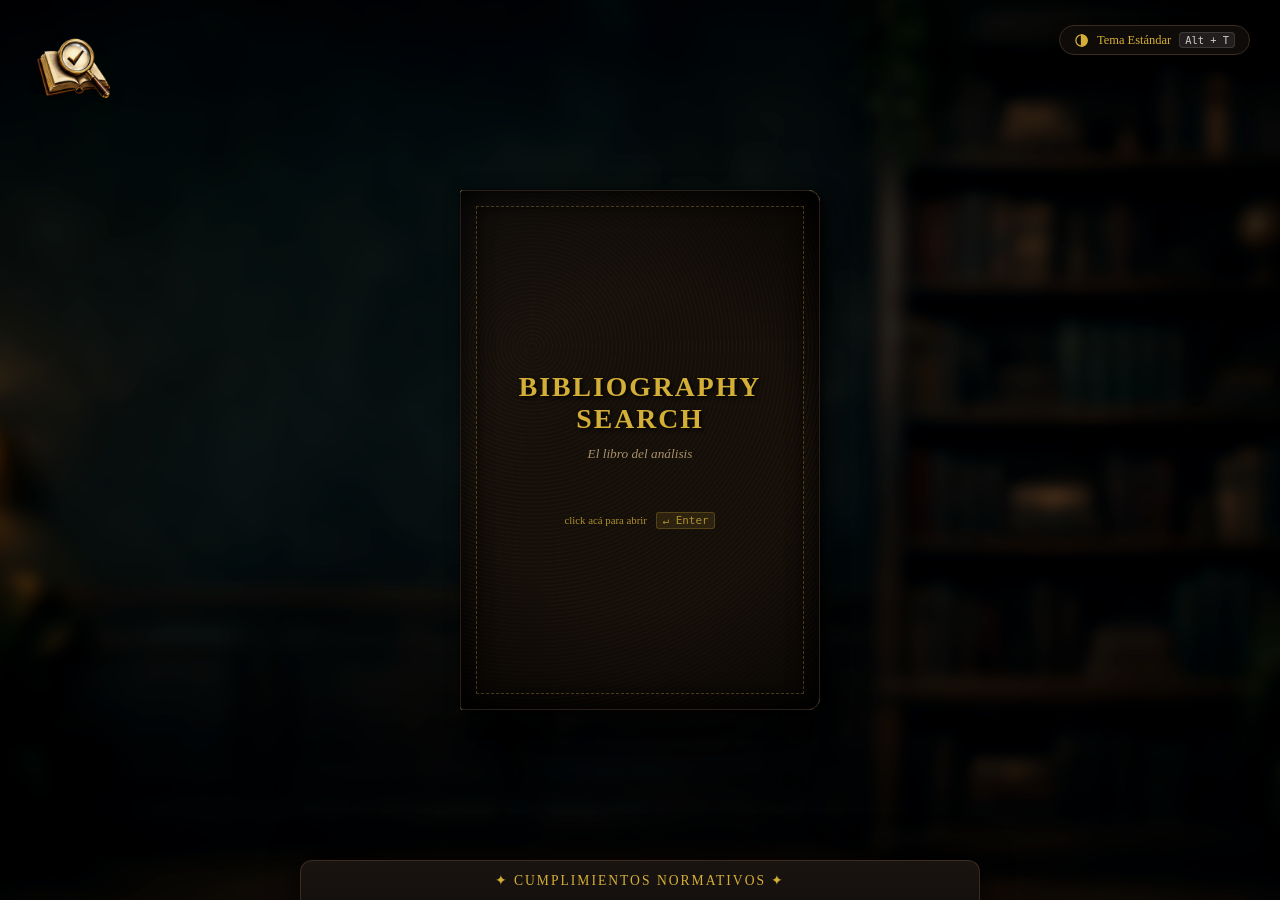
==== commit 8bdd52ee: "Add files via upload" ====
--- a/index.html
+++ b/index.html
@@ -62,6 +62,7 @@
                   <button type="submit" class="minimal-btn action-btn">Analizar Fuente</button>
                   <button type="button" id="btn-url-details" class="minimal-btn secondary-btn">Detalles</button>
                 </div>
+                <p id="url-analysis-status" class="analysis-status" role="status" aria-live="polite"></p>
               </form>
             </div>
           </div>
@@ -78,9 +79,18 @@
               <span class="page-number">PÁGINA II</span>
               <h2 class="page-title">Instrucciones de Uso</h2>
               <div class="divider">✦ ✦ ✦</div>
-              <p class="intro-text">
-                Ingresa una dirección URL en el panel izquierdo para evaluar la veracidad y métricas de confiabilidad del portal web.
-              </p>
+              <div class="instructions-content">
+                <p class="intro-text">Para dar uso a la herramienta se debe seguir los siguientes pasos:</p>
+                <ol class="instructions-list">
+                  <li>Contar con el URL a analizar (Ej. <span class="instruction-code">https://www.ejemplo.com</span>).</li>
+                  <li>Pegar el URL en la barra llamada <strong>“Ingresa la dirección web para analizar…”</strong>.</li>
+                  <li>Presionar el botón <strong>“Analizar Fuente”</strong>.</li>
+                  <li>Una vez analizado el URL, se podrá ver la información relevante de la fuente analizada.</li>
+                </ol>
+                <div class="instruction-warning">
+                  <strong>Importante:</strong> la procedencia del URL debe corresponder a páginas de tipo noticias, blogs, corporativas o enciclopedias. Cualquier URL que no pertenezca a estas categorías no podrá realizar el respectivo análisis.
+                </div>
+              </div>
             </div>
           </div>
 
@@ -115,6 +125,7 @@
                     <span>patrones compatibles con uso de IA</span>
                   </div>
                   <p id="document-result-summary">Selecciona y analiza un documento para obtener el resultado.</p>
+                  <p id="pdf-analysis-status" class="analysis-status" role="status" aria-live="polite"></p>
                   <button type="button" class="minimal-btn secondary-btn" id="btn-document-details">Detalles</button>
                 </div>
               </div>
@@ -127,11 +138,20 @@
           <div class="paper-face paper-front parchment-paper">
             <div class="page-content">
               <span class="page-number">PÁGINA IV</span>
-              <h2 class="page-title">Análisis Documental</h2>
+              <h2 class="page-title">Instrucciones de Uso</h2>
               <div class="divider">✦ ✦ ✦</div>
-              <p class="intro-text">
-                El documento se recibe directamente en el frontend. Pulsa <strong>Analizar Documento</strong> para ejecutar la demostración y luego <strong>Detalles</strong> para consultar las evidencias y el informe heurístico.
-              </p>
+              <div class="instructions-content">
+                <p class="intro-text">Para dar uso a la herramienta se debe seguir los siguientes pasos:</p>
+                <ol class="instructions-list">
+                  <li>Contar con el documento PDF descargado en tu equipo.</li>
+                  <li>Puedes subir el documento de dos formas: arrastrándolo hacia la sección <strong>“Seleccionar un PDF para analizar”</strong> o presionando esa misma opción para abrir el explorador de archivos.</li>
+                  <li>Presionar el botón <strong>“Analizar Documento”</strong>.</li>
+                  <li>Para ver la información se debe presionar el botón <strong>“Detalles”</strong>.</li>
+                </ol>
+                <div class="instruction-warning">
+                  <strong>Importante:</strong> este análisis no constituye una prueba definitiva de autoría mediante IA. Es un análisis heurístico basado en distintos patrones observables y comprobables en el contenido.
+                </div>
+              </div>
             </div>
           </div>
 
@@ -156,7 +176,7 @@
     <div class="iso-container">
       <header class="iso-header">
         <button id="btn-back-to-book" class="iso-back-btn" type="button">&larr; Volver al Libro</button>
-        <span class="iso-badge">NORMATIVA &amp; CUMPLIMIENTO ISO</span>
+        <span class="iso-badge">CUMPLIMIENTOS NORMATIVOS</span>
       </header>
 
       <article class="iso-card">
@@ -178,30 +198,59 @@
   <!-- BAJADA DINÁMICA DE NORMAS ISO -->
   <footer class="env-footer" id="env-footer">
     <div class="drawer-handle">
-      <span>✦ CUMPLIMIENTO NORMATIVO &amp; POLÍTICAS ISO ✦</span>
+      <span>✦ CUMPLIMIENTOS NORMATIVOS ✦</span>
     </div>
     <div class="drawer-content">
-      <a href="#iso-security" class="drawer-link" data-iso="security">Seguridad &amp; SGSI (ISO 27001)</a>
-      <a href="#iso-quality" class="drawer-link" data-iso="quality">Calidad &amp; Calidez (ISO 25010)</a>
-      <a href="#iso-terms" class="drawer-link" data-iso="terms">Términos &amp; SLA (ISO 9001)</a>
+      <a href="#iso-security" class="drawer-link" data-iso="security">Seguridad</a>
+      <a href="#iso-quality" class="drawer-link" data-iso="quality">Calidad</a>
+      <a href="#iso-terms" class="drawer-link" data-iso="terms">Términos</a>
     </div>
   </footer>
 
   <!-- MODAL DE DETALLES TIPO PERGAMINO -->
-  <div id="parchment-modal" class="parchment-overlay hidden" role="dialog" aria-modal="true" aria-labelledby="parchment-title">
+  <div id="parchment-modal" class="parchment-overlay hidden" role="dialog" aria-modal="true" aria-hidden="true" aria-labelledby="parchment-title">
     <div class="parchment-popup">
       <button class="parchment-close-btn" id="btn-close-parchment" type="button" aria-label="Cerrar detalles">&times;</button>
       <div class="parchment-content">
         <h3 class="parchment-title" id="parchment-title">Informe de Veracidad</h3>
         <div class="divider">✦ ✦ ✦</div>
         <div class="parchment-body" id="parchment-body">
-          <div id="url-details-panel">
-            <p class="parchment-item"><strong>Dominio:</strong> <span id="res-dominio">Sin analizar</span></p>
-            <p class="parchment-item"><strong>Confiabilidad:</strong> <span id="res-confianza">--%</span></p>
-            <p class="parchment-item"><strong>Tema:</strong> <span id="res-tema">Ninguno</span></p>
-            <p class="parchment-item"><strong>Motivo:</strong> <span id="res-motivo">Ejecuta un análisis para desplegar el reporte.</span></p>
-          </div>
-          <div id="document-details-panel" class="hidden document-report">
+          <div id="url-details-panel" data-parchment-panel>
+            <div class="simulation-badge">RESULTADO SIMULADO · FRONTEND</div>
+
+            <div class="url-report-grid">
+              <div class="url-source-card">
+                <span class="report-kicker">INFORME DE LA FUENTE ANALIZADA</span>
+                <p class="parchment-item"><strong>Dominio:</strong> <span id="res-dominio">Sin analizar</span></p>
+                <p class="parchment-item"><strong>Confiabilidad estimada:</strong> <span id="res-confianza">--%</span></p>
+                <p class="parchment-item"><strong>Tema:</strong> <span id="res-tema">Ninguno</span></p>
+                <p class="parchment-item"><strong>Motivo:</strong> <span id="res-motivo">Ejecuta un análisis para desplegar el reporte.</span></p>
+              </div>
+
+              <div class="apa-card">
+                <span class="report-kicker">REFERENCIA DE LA FUENTE</span>
+                <h4>Cita en formato APA 7.ª edición</h4>
+                <p id="res-apa-citation" class="apa-citation">La referencia aparecerá al analizar una URL.</p>
+                <span class="apa-note">Referencia simulada para la demostración del frontend.</span>
+              </div>
+            </div>
+
+            <div class="parchment-subsection related-sources-section">
+              <div class="evidence-section-heading">
+                <div>
+                  <h4>Fuentes relacionadas</h4>
+                  <p class="parchment-note">Ejemplos de recursos que podrían complementar la investigación sobre el mismo tema.</p>
+                </div>
+                <span class="source-count">5 REFERENCIAS</span>
+              </div>
+              <div id="res-related-sources" class="related-sources-grid"></div>
+            </div>
+
+            <div class="parchment-subsection">
+              <p class="parchment-note">Las URL y referencias relacionadas de esta demostración son datos predeterminados. En la versión con backend, estas recomendaciones y sus citas se generarían a partir de la fuente realmente analizada.</p>
+            </div>
+          </div>
+          <div id="document-details-panel" class="hidden document-report" data-parchment-panel>
             <div class="simulation-badge">RESULTADO SIMULADO · FRONTEND</div>
             <div class="report-hero">
               <div>
--- a/css/base.css
+++ b/css/base.css
@@ -36,6 +36,8 @@
   padding: 0;
   width: 100vw;
   height: 100vh;
+  min-height: 100dvh;
+  height: 100dvh;
   overflow: hidden;
   position: relative;
   font-family: 'Cinzel', serif, Georgia;
@@ -74,7 +76,7 @@
 }
 
 .brand-logo {
-  width: 160px;
+  width: 80px;
   height: auto;
   filter: drop-shadow(0 4px 6px rgba(0, 0, 0, 0.6));
 }
@@ -278,11 +280,18 @@
 }
 
 body.is-book-open .env-header,
-body.is-book-open .env-footer,
-body.is-book-open .env-controls-top {
+body.is-book-open .env-footer {
   opacity: 0 !important;
   visibility: hidden !important;
   pointer-events: none !important;
+}
+
+/* El selector de tema permanece disponible cuando el libro está abierto. */
+body.is-book-open .env-controls-top {
+  opacity: 1;
+  visibility: visible;
+  pointer-events: auto;
+  z-index: 300;
 }
 
 /* SECCIÓN ISO MODAL / VISTA DINÁMICA DE NORMATIVAS */
@@ -292,6 +301,7 @@
   left: 0;
   width: 100vw;
   height: 100vh;
+  height: 100dvh;
   z-index: 90;
   background: rgba(10, 8, 7, 0.94);
   backdrop-filter: blur(12px);
@@ -382,4 +392,76 @@
 .iso-body p {
   margin-bottom: 15px;
   text-align: justify;
-}+}
+/* Estados de interfaz y reducción de movimiento */
+.analysis-status {
+  min-height: 1.2em;
+  margin-top: 8px;
+  font-family: 'Lora', serif;
+  font-size: .72rem;
+  line-height: 1.4;
+  text-align: center;
+  color: var(--text-main);
+}
+
+.analysis-status:empty { visibility: hidden; }
+.analysis-status.loading { color: var(--accent-color); }
+.analysis-status.success { color: #9fcf9f; }
+.analysis-status.error { color: #f0a2a2; }
+
+body.modal-open { overflow: hidden; }
+
+@media (max-width: 700px) {
+  .env-header { top: max(12px, env(safe-area-inset-top)); left: 14px; }
+  .brand-logo { width: 112px; }
+
+  .env-controls-top {
+    top: max(10px, env(safe-area-inset-top));
+    right: max(10px, env(safe-area-inset-right));
+  }
+
+  .subtle-theme-btn {
+    padding: 5px 9px;
+    gap: 5px;
+    font-size: .65rem;
+  }
+
+  .subtle-key { display: none; }
+  .env-footer { width: 94vw; max-width: none; }
+  .drawer-handle { font-size: .66rem; letter-spacing: 1px; }
+  .drawer-content { flex-direction: column; align-items: center; gap: 12px; padding: 14px 10px 20px; }
+  .drawer-link { font-size: .72rem; }
+}
+
+@media (max-width: 420px) {
+  .env-header { display: none; }
+  .env-controls-top { top: 10px; right: 10px; }
+  .subtle-theme-btn .theme-label { display: none; }
+  .subtle-theme-btn { width: 34px; height: 34px; justify-content: center; padding: 0; }
+  .theme-icon { width: 16px; height: 16px; }
+}
+
+@media (prefers-reduced-motion: reduce) {
+  *, *::before, *::after {
+    scroll-behavior: auto !important;
+    animation-duration: 0.01ms !important;
+    animation-iteration-count: 1 !important;
+    transition-duration: 0.01ms !important;
+    transition-delay: 0s !important;
+  }
+}
+
+
+
+/* El selector de tema es una capa de interfaz independiente del libro. */
+@media (max-width: 700px) {
+  body.is-book-open .env-controls-top {
+    position: fixed !important;
+    top: max(10px, env(safe-area-inset-top)) !important;
+    right: max(10px, env(safe-area-inset-right)) !important;
+    z-index: 1000 !important;
+    display: flex !important;
+    visibility: visible !important;
+    opacity: 1 !important;
+  }
+}
--- a/css/book.css
+++ b/css/book.css
@@ -13,11 +13,14 @@
 }
 
 .book {
+  --book-transition-duration: 1.2s;
   position: relative;
   width: 360px;
   height: 520px;
   transform-style: preserve-3d;
-  transition: transform 1.2s cubic-bezier(0.4, 0, 0.2, 1);
+  container-type: inline-size;
+  container-name: book;
+  transition: transform var(--book-transition-duration) cubic-bezier(0.4, 0, 0.2, 1);
   outline: none;
 }
 
@@ -48,7 +51,7 @@
   filter: blur(8px);
   z-index: -5;
   pointer-events: none;
-  transition: all 1.2s cubic-bezier(.4,0,.2,1);
+  transition: all var(--book-transition-duration) cubic-bezier(.4,0,.2,1);
 }
 
 .book.open::after {
@@ -71,7 +74,9 @@
   left: 0;
   transform-origin: left center;
   transform-style: preserve-3d;
-  transition: transform 1.2s cubic-bezier(.4,0,.2,1), z-index 0s .6s;
+  container-type: inline-size;
+  container-name: book;
+  transition: transform var(--book-transition-duration) cubic-bezier(.4,0,.2,1), z-index 0s calc(var(--book-transition-duration) / 2);
   will-change: transform;
   filter: none !important;
 }
@@ -189,7 +194,7 @@
   font-family: 'Playfair Display', serif;
   font-size: 1.75rem;
   color: #d4af37;
-  letter-spacing: 2px;
+  letter-spacing: clamp(.7px, .55cqw, 2px);
   text-shadow: 2px 2px 4px rgba(0,0,0,.9);
   margin-bottom: 12px;
 }
@@ -210,8 +215,24 @@
   opacity: .8;
 }
 
+/* La portada también escala con el ancho del libro. */
+.book-title {
+  font-size: clamp(14px, 7.7cqw, 28px);
+  letter-spacing: clamp(.8px, .55cqw, 2px);
+  line-height: 1.12;
+}
+
+.book-subtitle {
+  font-size: clamp(8px, 3.7cqw, 15px);
+}
+
+.click-hint {
+  font-size: clamp(7px, 3cqw, 12px);
+  margin-top: clamp(18px, 13.9cqw, 50px);
+}
+
 .page-content {
-  padding: 35px 25px;
+  padding: clamp(10px, 7cqw, 35px) clamp(7px, 5.5cqw, 25px);
   height: 100%;
   display: flex;
   flex-direction: column;
@@ -220,34 +241,37 @@
   box-sizing: border-box;
   position: relative;
   z-index: 2;
+  container-type: size;
+  container-name: page;
 }
 
 .page-number {
-  font-size: .75rem;
-  letter-spacing: 2px;
+  font-size: clamp(7px, 2.1cqw, 12px);
+  letter-spacing: clamp(.7px, .55cqw, 2px);
   color: #7a5028;
   font-weight: 700;
   opacity: .9;
-  margin-bottom: 10px;
+  margin-bottom: clamp(5px, 2.7cqw, 10px);
 }
 
 .page-title {
   font-family: 'Playfair Display', serif;
-  font-size: 1.5rem;
+  font-size: clamp(11px, 4.15cqw, 24px);
   color: #3d2310;
-  margin-bottom: 4px;
+  line-height: 1.15;
+  margin-bottom: clamp(2px, 1.1cqw, 4px);
 }
 
 .divider {
   color: #a07a4a;
-  font-size: .8rem;
-  margin-bottom: 14px;
+  font-size: clamp(7px, 2.25cqw, 12.8px);
+  margin-bottom: clamp(6px, 3.9cqw, 14px);
 }
 
 .intro-text {
   font-family: 'Lora', serif;
-  font-size: .88rem;
-  line-height: 1.6;
+  font-size: clamp(8px, 2.45cqw, 14.1px);
+  line-height: 1.45;
   color: #2c1d11;
   opacity: .95;
 }
@@ -466,15 +490,181 @@
 
 /* ==========================================
    RESPONSIVE DEL LIBRO
+   El libro abierto ocupa exactamente el ancho disponible.
+   En móviles cada hoja reduce su ancho, manteniendo una
+   proporción vertical cómoda para lectura y sin recortar el spread.
    ========================================== */
-@media (max-width: 768px) {
-  .book { width: 300px; height: 440px; }
-  .book.open { transform: translateX(150px); }
-  .page-content { padding: 25px 18px; }
-  .book-title { font-size: 1.35rem; }
-  .page-title { font-size: 1.25rem; }
-  .minimal-search-form { gap: 1.2rem; margin-top: 1.4rem; }
-  .minimal-btn { padding: 7px 11px; font-size: .68rem; }
-  .document-upload-area { min-height: 135px; }
-  .pdf-page-content { padding: 14px 13px 12px; }
-}
+@media (max-width: 900px) and (min-width: 701px) {
+  .book { width: 320px; height: 462px; }
+  .book.open { transform: translateX(160px); }
+}
+
+@media (max-width: 700px) {
+  .book-container {
+    width: 100%;
+    height: 100dvh;
+    padding: 0 6px;
+    overflow: visible;
+  }
+
+  .book {
+    --mobile-book-width: clamp(156px, calc((100vw - 12px) / 2), 198px);
+    width: var(--mobile-book-width);
+    height: min(380px, calc(var(--mobile-book-width) * 1.82));
+  }
+
+  .book.open {
+    transform: translateX(calc(var(--mobile-book-width) / 2));
+  }
+
+  /* El tamaño ya está ligado al libro mediante cqw. */
+  .page-content {
+    padding: clamp(10px, 7cqw, 18px) clamp(7px, 5.5cqw, 12px);
+  }
+
+  .page-title { font-size: clamp(11px, 4.15cqw, 16px); }
+  .page-number { font-size: clamp(7px, 2.1cqw, 9px); }
+  .intro-text { font-size: clamp(8px, 2.45cqw, 10px); }
+
+  .minimal-search-form {
+    width: 96%;
+    gap: clamp(7px, 4.5cqw, 10px);
+    margin-top: clamp(7px, 5cqw, 12px);
+  }
+
+  .minimal-input { font-size: clamp(8px, 2.65cqw, 10px); }
+  .minimal-btn {
+    padding: clamp(5px, 2.2cqw, 7px) clamp(6px, 4.5cqw, 10px);
+    font-size: clamp(7px, 2.2cqw, 9px);
+  }
+
+  .document-upload-area { min-height: clamp(88px, 55cqw, 108px); }
+  .document-upload-label { padding: clamp(7px, 4cqw, 10px); }
+  .document-upload-label small { max-width: 92%; }
+  .document-result-main strong { font-size: clamp(18px, 7cqw, 22px); }
+  .document-result-main span { font-size: clamp(6px, 2cqw, 8px); }
+}
+
+/* Teléfonos muy estrechos: prioriza que el spread completo sea visible. */
+@media (max-width: 360px) {
+  .book {
+    --mobile-book-width: calc((100vw - 8px) / 2);
+    height: min(330px, calc(var(--mobile-book-width) * 1.85));
+  }
+
+  .book.open {
+    transform: translateX(calc(var(--mobile-book-width) / 2));
+  }
+
+  .page-content { padding: 10px 7px; }
+  .page-title { font-size: clamp(10px, 4.1cqw, 14px); }
+  .intro-text { font-size: clamp(7px, 2.4cqw, 9px); }
+  .minimal-btn { padding: 5px 5px; font-size: clamp(6.5px, 2.15cqw, 8px); }
+}
+
+/* Móviles en horizontal: reserva espacio para los controles inferiores. */
+@media (max-height: 600px) and (orientation: landscape) {
+  .book {
+    --mobile-book-width: clamp(145px, 27vw, 190px);
+    width: var(--mobile-book-width);
+    height: min(330px, calc(100dvh - 82px));
+  }
+
+  .book.open {
+    transform: translateX(calc(var(--mobile-book-width) / 2));
+  }
+}
+
+@media (prefers-reduced-motion: reduce) {
+  .book,
+  .book::after,
+  .cover,
+  .paper,
+  .cover-face,
+  .paper-face {
+    --book-transition-duration: 0s;
+    transition-duration: 0s !important;
+    transition-delay: 0s !important;
+  }
+}
+
+
+/* ==========================================
+   INSTRUCCIONES: LA PÁGINA ES EL CONTENEDOR
+   Todo el contenido se escala respecto a la hoja.
+   ========================================== */
+.instructions-content {
+  width: 100%;
+  max-width: 100%;
+  min-height: 0;
+  text-align: left;
+  overflow: hidden;
+}
+
+.instructions-content .intro-text {
+  margin: 0 0 clamp(5px, 1.7cqw, 9px);
+  text-align: center;
+  font-size: clamp(10px, 3.4cqw, 13px);
+  line-height: 1.35;
+}
+
+.instructions-list {
+  margin: 0;
+  padding-left: clamp(15px, 5.2cqw, 21px);
+  font-family: 'Lora', serif;
+  font-size: clamp(9.5px, 3.1cqw, 12px);
+  line-height: 1.34;
+  color: #2c1d11;
+}
+
+.instructions-list li {
+  margin-bottom: clamp(3px, 1.35cqw, 7px);
+  padding-left: clamp(1px, .65cqw, 3px);
+}
+
+.instructions-list strong {
+  font-weight: 700;
+}
+
+.instruction-code {
+  font-size: .92em;
+  overflow-wrap: anywhere;
+}
+
+.instruction-warning {
+  margin-top: clamp(5px, 1.8cqw, 10px);
+  padding: clamp(5px, 2cqw, 10px);
+  border: 1px solid rgba(122, 80, 40, .3);
+  background: rgba(122, 80, 40, .07);
+  color: #4a2e19;
+  font-family: 'Lora', serif;
+  font-size: clamp(9px, 2.8cqw, 10.5px);
+  line-height: 1.34;
+  text-align: justify;
+}
+
+/* La hoja móvil es un contenedor pequeño: reducimos solo su contenido. */
+@container page (max-width: 220px) {
+  .instructions-content .intro-text {
+    font-size: clamp(8px, 3.8cqw, 9px);
+    line-height: 1.3;
+  }
+
+  .instructions-list {
+    font-size: clamp(7.6px, 3.6cqw, 8.8px);
+    line-height: 1.28;
+    padding-left: clamp(13px, 5.8cqw, 17px);
+  }
+
+  .instructions-list li {
+    margin-bottom: clamp(2px, 1.2cqw, 4px);
+  }
+
+  .instruction-warning {
+    font-size: clamp(7.3px, 3.2cqw, 8.3px);
+    line-height: 1.28;
+    padding: clamp(4px, 1.8cqw, 6px);
+    margin-top: clamp(4px, 1.6cqw, 6px);
+  }
+}
+
--- a/css/navigation.css
+++ b/css/navigation.css
@@ -59,33 +59,98 @@
 }
 /* ==========================================
    CONTROLES RESPONSIVOS EN MÓVILES
+   Siempre permanecen dentro del viewport y por encima del libro.
    ========================================== */
-
 @media (max-width: 768px) {
   .book-controls {
-    bottom: 12px;
-    width: 94vw;
-    max-width: 380px;
-    padding: 6px 8px;
+    left: 50%;
+    bottom: max(10px, env(safe-area-inset-bottom));
+    width: min(94vw, 430px);
+    max-width: none;
+    padding: 6px 7px;
     gap: 4px;
-    box-sizing: border-box;
-    display: flex;
-    flex-wrap: nowrap; /* Evita que el botón de cerrar baje a otra línea */
+    flex-wrap: nowrap;
     justify-content: space-between;
     align-items: center;
+    z-index: 350;
   }
 
   .nav-btn {
-    padding: 5px 6px;
-    font-size: 0.65rem;
+    min-width: 0;
+    padding: 6px 7px;
+    font-size: .62rem;
     white-space: nowrap;
-    flex-shrink: 0;
+    flex: 0 1 auto;
   }
 
   .page-indicator {
-    font-size: 0.65rem;
+    min-width: 0;
+    margin: 0 2px;
+    font-size: .61rem;
     white-space: nowrap;
     text-align: center;
-    flex-shrink: 1;
+    flex: 1 1 auto;
   }
-}+}
+
+@media (max-width: 460px) {
+  .book-controls {
+    width: calc(100vw - 16px);
+    padding: 5px;
+    gap: 2px;
+    border-radius: 16px;
+  }
+
+  .nav-btn {
+    padding: 6px 5px;
+    font-size: .53rem;
+    letter-spacing: 0;
+  }
+
+  .page-indicator {
+    font-size: .52rem;
+    margin: 0 1px;
+  }
+}
+
+@media (max-width: 360px) {
+  .book-controls {
+    width: calc(100vw - 10px);
+    padding: 4px;
+  }
+
+  .nav-btn { padding: 5px 4px; font-size: .49rem; }
+  .page-indicator { font-size: .48rem; }
+}
+
+@media (prefers-reduced-motion: reduce) {
+  .book-controls,
+  .nav-btn { transition-duration: 0.01ms !important; }
+}
+
+
+/* Capa de controles móvil: siempre visible dentro del viewport al abrir el libro. */
+@media (max-width: 768px) {
+  body.is-book-open .book-controls:not(.hidden) {
+    position: fixed !important;
+    left: 50% !important;
+    right: auto !important;
+    top: auto !important;
+    bottom: max(10px, env(safe-area-inset-bottom)) !important;
+    transform: translateX(-50%) !important;
+    margin: 0 !important;
+    width: min(calc(100vw - 12px), 430px) !important;
+    max-height: 48px;
+    z-index: 1000 !important;
+    visibility: visible !important;
+    opacity: 1 !important;
+  }
+}
+
+@media (max-width: 460px) {
+  body.is-book-open .book-controls:not(.hidden) {
+    bottom: max(8px, env(safe-area-inset-bottom)) !important;
+    width: calc(100vw - 12px) !important;
+    padding: 5px 4px !important;
+  }
+}
--- a/css/modal.css
+++ b/css/modal.css
@@ -7,6 +7,7 @@
   inset: 0;
   width: 100vw;
   height: 100vh;
+  height: 100dvh;
   background: rgba(10,5,0,.7);
   display: flex;
   justify-content: center;
@@ -97,6 +98,138 @@
   line-height: 1.5;
 }
 
+
+/* ==========================================
+   INFORME DE URL + REFERENCIAS APA
+   ========================================== */
+.parchment-popup:has(#url-details-panel:not(.hidden)) {
+  width: min(940px, 96vw);
+  max-height: 90vh;
+  padding: 2.4rem 2.3rem 2rem;
+}
+
+.url-report-grid {
+  display: grid;
+  grid-template-columns: minmax(0, 1fr) minmax(0, 1fr);
+  gap: 14px;
+}
+
+.url-source-card,
+.apa-card {
+  border: 1px solid rgba(92,64,51,.23);
+  border-radius: 6px;
+  background: rgba(255,255,255,.15);
+  padding: 14px;
+}
+
+.apa-card { background: rgba(186,135,42,.07); }
+.apa-card h4 {
+  margin: 0 0 8px;
+  color: #5c4033;
+  font-family: 'Playfair Display', serif;
+  font-size: .95rem;
+}
+
+.apa-citation {
+  margin: 0;
+  padding: 10px 11px;
+  border-left: 3px solid rgba(122,80,40,.5);
+  background: rgba(255,255,255,.23);
+  color: #2b1d12;
+  font: .78rem/1.55 'Lora', serif;
+  overflow-wrap: anywhere;
+}
+
+.apa-note {
+  display: block;
+  margin-top: 7px;
+  color: #7a5028;
+  font: .6rem/1.35 'Lora', serif;
+}
+
+.source-count {
+  flex-shrink: 0;
+  color: #7a5028;
+  font: 700 .58rem 'Lora', serif;
+  letter-spacing: 1px;
+}
+
+.related-sources-grid {
+  display: grid;
+  grid-template-columns: repeat(2, minmax(0, 1fr));
+  gap: 10px;
+  margin-top: 10px;
+}
+
+.related-source-card {
+  display: grid;
+  grid-template-columns: 34px 1fr;
+  gap: 10px;
+  border: 1px solid rgba(92,64,51,.22);
+  border-radius: 5px;
+  background: rgba(255,255,255,.12);
+  padding: 10px;
+  opacity: 0;
+  transform: translateY(8px);
+  animation: sourceIn .45s ease forwards;
+  animation-delay: var(--source-delay, 0ms);
+}
+
+@keyframes sourceIn {
+  to { opacity: 1; transform: translateY(0); }
+}
+
+.source-number {
+  display: grid;
+  place-items: center;
+  width: 30px;
+  height: 30px;
+  border: 1px solid rgba(122,80,40,.32);
+  border-radius: 50%;
+  color: #7a5028;
+  font: .62rem 'Playfair Display', serif;
+}
+
+.source-topline {
+  display: flex;
+  justify-content: space-between;
+  gap: 8px;
+}
+.source-topic, .source-year {
+  color: #7a5028;
+  font: 700 .55rem 'Lora', serif;
+  letter-spacing: .5px;
+}
+.related-source-card h5 {
+  margin: 4px 0 3px;
+  color: #3d2310;
+  font: .76rem/1.25 'Playfair Display', serif;
+}
+.source-author {
+  margin: 0 0 5px;
+  color: #5c4033;
+  font: .61rem 'Lora', serif;
+}
+.source-url {
+  display: block;
+  color: #6d2722;
+  font: .58rem/1.35 'Lora', serif;
+  overflow-wrap: anywhere;
+}
+.source-apa {
+  margin: 7px 0 0;
+  padding-top: 7px;
+  border-top: 1px solid rgba(92,64,51,.15);
+  color: #5c4033;
+  font: .59rem/1.4 'Lora', serif;
+}
+.source-apa strong { color: #7a5028; font-family: 'Playfair Display', serif; }
+
+@media (max-width: 760px) {
+  .parchment-popup:has(#url-details-panel:not(.hidden)) { padding: 2.3rem 1.2rem 1.5rem; }
+  .url-report-grid, .related-sources-grid { grid-template-columns: 1fr; }
+}
+
 /* ==========================================
    INFORME DETALLADO DE ANÁLISIS PDF
    ========================================== */
@@ -230,3 +363,51 @@
   font: 700 .55rem/1 'Lora', serif;
   letter-spacing: 1px;
 }
+
+@media (prefers-reduced-motion: reduce) {
+  .parchment-overlay,
+  .parchment-popup,
+  .evidence-card,
+  .ai-highlight {
+    transition-duration: 0.01ms !important;
+    animation-duration: 0.01ms !important;
+    animation-iteration-count: 1 !important;
+  }
+}
+
+
+@media (max-width: 520px) {
+  .parchment-overlay { padding: 10px; align-items: stretch; }
+  .parchment-popup,
+  .parchment-popup:has(#url-details-panel:not(.hidden)),
+  .parchment-popup:has(.document-report:not(.hidden)) {
+    width: 100%;
+    max-height: 100%;
+    padding: 2.3rem .9rem 1.1rem;
+    border-radius: 8px 20px 10px 18px / 18px 8px 20px 10px;
+  }
+  .parchment-title { font-size: 1.2rem; padding: 0 1.8rem; }
+  .parchment-body { gap: .6rem; margin-top: .7rem; }
+  .parchment-item { font-size: .8rem; }
+  .parchment-subsection { margin-top: .7rem; padding-top: .6rem; }
+  .parchment-subsection h4 { font-size: .84rem; }
+  .apa-citation { font-size: .7rem; }
+  .related-source-card { grid-template-columns: 27px 1fr; gap: 7px; padding: 8px; }
+  .source-number { width: 25px; height: 25px; }
+  .related-source-card h5 { font-size: .7rem; }
+  .source-url, .source-apa { font-size: .55rem; }
+  .report-score strong { font-size: 2rem; }
+  .analysis-stat span { font-size: .56rem; }
+  .analysis-stat strong { font-size: .66rem; }
+  .evidence-text { font-size: .69rem; padding: 8px 9px; }
+  .evidence-reason { font-size: .6rem; }
+}
+
+@media (prefers-reduced-motion: reduce) {
+  .parchment-overlay,
+  .parchment-popup,
+  .document-report,
+  .related-source-card,
+  .evidence-card,
+  .ai-highlight { animation: none !important; transition: none !important; }
+}
